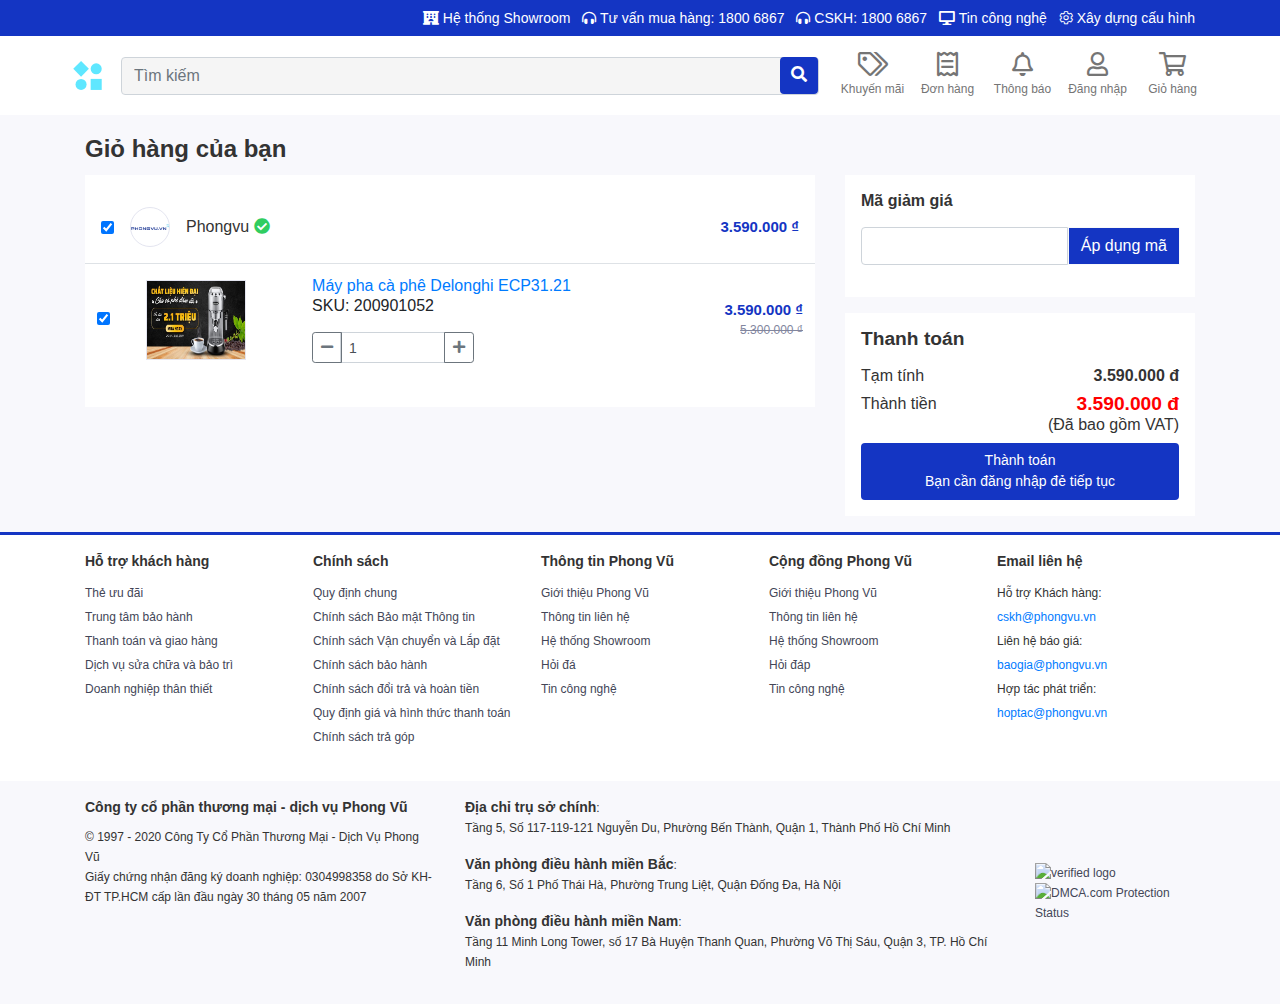
==== haisanthanglong_new/cart.html @ d3900605 "update file" ====
<!doctype html>
<html lang="vi">

<head>

    <!-- HEAD -->
    <meta charset="utf-8">

    <meta name="viewport" content="width=device-width, initial-scale=1, shrink-to-fit=no">

    <link id="favicon" rel="shortcut icon" href="assets/images/header/logo_40x40.png" type="image/x-icon">

    <link rel="canonical" href="http://localhost/amthuc68.vn/">

    <!-- Bootstrap CSS -->
    <link rel="stylesheet" href="assets/bootstrap-4.6.0/css/bootstrap.min.css">

    <!--[if IE]>
        <link href="https://cdn.jsdelivr.net/gh/coliff/bootstrap-ie8/css/bootstrap-ie9.min.css" rel="stylesheet">
        <script src="https://cdn.jsdelivr.net/g/html5shiv@3.7.3"></script>
    <![endif]-->
    <!--[if lt IE 9]>
        <link href="https://cdn.jsdelivr.net/gh/coliff/bootstrap-ie8/css/bootstrap-ie8.min.css" rel="stylesheet">
    <![endif]-->

    <!-- Owl Carousel -->
    <link rel="stylesheet" href="assets/owl.carousel-2.3.4/css/owl.carousel.min.css">

    <!-- Jquery Simplyscroll -->
    <link rel="stylesheet" href="assets/jquery-simplyscroll-2.1.1/jquery.simplyscroll.css">

    <!-- Font Awesome Pro -->
    <link rel="stylesheet" href="assets/fontawesome-pro-5.8.0/css/fontawesome-all.min.css">

    <!-- Custom -->
    <link rel="stylesheet" href="assets/css/style.css" type="text/css">

    <!-- END HEAD -->

    <!-- SEO -->
    <meta name="description" content=" ">
    <meta name="keywords" content="Ẩm thực">

    <title>Phong Vũ</title>
</head>


<body>

    <!-- HEADER -->
    <header>
        <div class="header_2">
            <div class="container">
                <div class="row">
                    <div class="col-md-12">
                        <ul class="list-inline text-right my-2">
                            <li class="list-inline-item"><a href="#"><i class="fas fa-hotel"></i> Hệ thống Showroom</a></li>
                            <li class="list-inline-item"><a href="#"><i class="fas fa-headphones-alt"></i> Tư vấn mua hàng: 1800 6867</a></li>
                            <li class="list-inline-item"><a href="#"><i class="fas fa-headphones-alt"></i> CSKH: 1800 6867</a></li>
                            <li class="list-inline-item"><a href="#"><i class="fas fa-desktop"></i> Tin công nghệ</a></li>
                            <li class="list-inline-item"><a href="#"><i class="fal fa-cog"></i> Xây dựng cấu hình</a></li>
                        </ul>    
                    </div>
                </div>
            </div>
        </div>
    </header>
    <!-- END HEADER -->

    <!-- MENU -->
    <nav class="navbar-light sticky-top main-menu">
        <div class="container px-0 py-3">

            <div class="d-md-flex align-items-center">

                <div class="order-1 logo">
                    <a href="index.php"><img src="assets/images/logo.svg" alt="" class="w-100" height="35px"></a>
                </div>

                <div class="order-3 flex-fill px-3">
                    <div class="search-block">
                        <form action="search.php" class="my-2 my-lg-0">
                            <div class="form-group">
                                <input class="form-control input-search mr-sm-2 w-100" type="search" placeholder="Tìm kiếm" name=q value="">
                                <button type="submit" class="btn-search  my-sm-0"><i class="fa fa-search fa-fw"></i></button>
                            </div>
                        </form>
                    </div>
                </div>

                <div class="order-4 d-flex text-center nav-title">
                    <a href="#" class="">
                        <div><i class="far fa-2x fa-tags"></i></div>
                        Khuyến mãi
                    </a>
                    <a href="#" class="">
                        <i class="far fa-2x fa-receipt"></i><br>
                        Đơn hàng
                    </a>
                    <a href="#" class="">
                        <i class="far fa-2x fa-bell"></i><br>
                        Thông báo
                    </a>
                    <a href="#" class="">
                        <i class="far fa-2x fa-user"></i><br>
                        Đăng nhập
                    </a>
                    <a href="#" class="">
                        <i class="far fa-2x fa-shopping-cart"></i><br>
                        Giỏ hàng
                    </a>
                </div>

                <div class="order-2 dropdown drop-menu-top px-3">
                    <button class="btn btn-light dropdown-toggle" type="button" id="dropdownMenuButton" data-toggle="dropdown" aria-haspopup="true" aria-expanded="false">
                        <span class="navbar-toggler-icon"></span> Danh mục sản phẩm
                    </button>
                    <div class="dropdown-menu" aria-labelledby="dropdownMenuButton">
                        <a class="dropdown-item" href="#" title="Điện máy - Điện gia dụng">
                            <img src="https://lh3.googleusercontent.com/YPRilsUoP8qUlqo5pP9qiIVT3GztqhJE8JnEqKc1nheAxqtJRy9Hdw2WuSuktg5Hf4wnK1aWvbBobrF4Lg=rw" alt="Điện máy - Điện gia dụng">
                            Điện máy - Điện gia dụng
                        </a>
                        <a class="dropdown-item" href="#" title="Laptop & Macbook">
                            <img src="https://lh3.googleusercontent.com/HlvqHeKrnQcQews3r-pJDg78HfAqQ3bF29HynFvmsiYAEjjaw1S71s5xNhp9ci2gbOw4cHGpgU_rMUtlO3U=rw" alt="Laptop &amp; Macbook">
                            Laptop & Macbook
                        </a>
                        <a class="dropdown-item" href="#" title="Tivi - Màn hình TV">
                            <img src="https://lh3.googleusercontent.com/cM5lP27Q3TudfM_zH6Y3TMehQDvhQUO73MxuyvV-pKnHs0P0pDo-jHWcCY4wy3FzgUJ5h-VL3I7p-b5EtpQ=rw" alt="Tivi - Màn hình TV">
                            Tivi - Màn hình TV
                        </a>
                        <a class="dropdown-item" href="#" title="Điện thoại & Thiết bị thông minh">
                            <img src="https://lh3.googleusercontent.com/dkzFFaKYmPLLkPnC-cyefC1u1Qh0Iy_6Loz7adsbIMs-KAK8FA_PwUOklM3gEppESc1uSeaTa63U4Vejifo=rw" alt="Điện thoại & Thiết bị thông minh">
                            Điện thoại & Thiết bị thông minh
                        </a>
                        <a class="dropdown-item" href="#" title="Màn hình máy tính">
                            <img src="https://lh3.googleusercontent.com/iRXHBhcy0POD2QZ8HdjIsEhi_PyXoTkDja7HNcASAffs8SFIDCpibFnhDOYLSOtLEFMFrUMTl6LAG9bTBjLX=rw">
                            Màn hình máy tính
                        </a>
                        <a class="dropdown-item" href="#" title="Linh kiện máy tính">
                            <img src="https://lh3.googleusercontent.com/E8-60MiG4OduP7DyMTdMEdCWEe34sGNJoCCInwqob_5uCcYk1TqMzHlJuURHYGMjSohgUmhiyQOKMAqqDw=rw">
                            Linh kiện máy tính
                        </a>
                    </div>
                </div>
            </div>
        </div>

    </nav>
    <!-- MENU HEADER -->

    <!-- CART -->
    <div class="container mt-4 mb-3">

        <div class="row cart">
            <div class="col-12 mb-3">
                <div class="block-title">Giỏ hàng của bạn</div>
            </div>

            <div class="col-lg-8">
                <div class="block bg-white py-3">
                    <div class="d-flex align-items-center p-3 block-1">
                        <input type="checkbox" checked>
                        <img class="ml-3 " src="assets/images/cart-img.png" alt="" width="40" height="40">
                        <div class="ml-3 mr-auto ">Phongvu <i class="fas fa-check-circle"></i></div>
                        <div class="promo-price">3.590.000 ₫</div>
                    </div>
                    <div class="table-responsive">
                        <table class="table">
                            <tr>
                                <td><input type="checkbox" checked></td>
                                <td><img src="assets/images/discount3.jpg" alt="" width="100" height="80"></td>
                                <td>
                                    <a target="_self" href="#" class="css-cbrxda">
                                        Máy pha cà phê Delonghi ECP31.21
                                    </a>
                                    <div class="">SKU: 200901052</div>
                                    <div class="row">
                                        <div class="input-group mt-3 col-12 col-md-8 col-lg-8 col-xl-6">
                                            <div class="input-group-prepend" id="button-addon3">
                                                <button class="btn btn-sm btn-outline-secondary" type="button" onclick="minus_number(13)"><i class="fas fa-minus"></i></button>
                                            </div>
                                            
                                            <input type="hidden" name="product_id[13]" class="form-control" value="13">
                                            <input type="hidden" name="price[13]" class="form-control price" value="0">
                                            
                                            <input type="text" name="quanlity[13]" class="form-control form-control-sm quanlity" data-price="0" quanlity-id="13" value="1">
                                            
                                            <input type="hidden" class="current_price" value="0">

                                            <div class="input-group-append" id="button-addon3">
                                                <button class="btn btn-sm btn-outline-secondary" type="button" onclick="plus_number(13)"><i class="fas fa-plus"></i></button>
                                            </div>
                                        </div>
                                    </div>
                                </td>
                                <td class="text-nowrap text-right">
                                    <div class="promo-price">3.590.000 ₫</div>
                                    <div class="old-price">
                                        <span class="price">5.300.000 ₫</span>
                                    </div>
                                </td>
                            </tr>
                            
                        </table>
                    </div>
                </div>
            </div>

            <div class="col-lg-4">
                <div class="bg-white mb-3 p-3">
                    <strong>Mã giảm giá</strong>
                    <div class="input-group my-3">
                        <input type="text" class="form-control" placeholder="" aria-label="Example text with two button addons" aria-describedby="button-addon3">
                        <div class="input-group-prepend" id="button-addon3">
                            <button class="btn btn-light btn-active" btn-bg type="button" disable>Áp dụng mã</button>
                        </div>
                    </div>
                </div>

                <div class="bg-white p-3">
                    <strong><big>Thanh toán</big></strong>
                    <div class="row mt-3">
                        <div class="col-6 mb-2">Tạm tính</div>
                        <div class="col-6 mb-2 text-right"><strong>3.590.000 đ</strong></div>
                        <div class="col-6 mb-2">Thành tiền</div>
                        <div class="col-6 mb-2 text-right">
                            <strong class="text-red"><big>3.590.000 đ</big></strong><br>
                            (Đã bao gồm VAT)
                        </div>
                    </div>
                    <button type="button" class="btn btn-lg checkout">Thành toán<br>Bạn cần đăng nhập đẻ tiếp tục</small></button>
                </div>
            </div>

        </div>
    </div>
    <!-- END CART -->


    <footer class="footer-area">
        <div class="footer-cat">
            <div class="container">
                <div class="row row-cols-2 row-cols-md-5 py-3">
                    <div class="col">
                        <p class="title">Hỗ trợ khách hàng</p>
                        <ul class="list-unstyled">
                            <li><a href="#">Thẻ ưu đãi</a></li>
                            <li><a href="#">Trung tâm bảo hành</a></li>
                            <li><a href="#">Thanh toán và giao hàng</a></li>
                            <li><a href="#">Dịch vụ sửa chữa và bảo trì</a></li>
                            <li><a href="#">Doanh nghiệp thân thiết</a></li>
                        </ul>
                    </div>

                    <div class="col">
                        <p class="title">Chính sách</p>
                        <ul class="list-unstyled">
                            <li><a href="#">Quy định chung</a></li>
                            <li><a href="#">Chính sách Bảo mật Thông tin</a></li>
                            <li><a href="#">Chính sách Vận chuyển và Lắp đặt</a></li>
                            <li><a href="#">Chính sách bảo hành</a></li>
                            <li><a href="#">Chính sách đổi trả và hoàn tiền</a></li>
                            <li><a href="#">Quy định giá và hình thức thanh toán</a></li>
                            <li><a href="#">Chính sách trả góp</a></li>
                        </ul>
                    </div>

                    <div class="col">
                        <p class="title">Thông tin Phong Vũ</p>
                        <ul class="list-unstyled">
                            <li><a href="#">Giới thiệu Phong Vũ</a></li>
                            <li><a href="#">Thông tin liên hệ</a></li>
                            <li><a href="#">Hệ thống Showroom</a></li>
                            <li><a href="#">Hỏi đá</a></li>
                            <li><a href="#">Tin công nghệ</a></li>
                        </ul>
                    </div>
                    
                    <div class="col">
                        <p class="title">Cộng đồng Phong Vũ</p>
                        <ul class="list-unstyled">
                            <li><a href="#">Giới thiệu Phong Vũ</a></li>
                            <li><a href="#">Thông tin liên hệ</a></li>
                            <li><a href="#">Hệ thống Showroom</a></li>
                            <li><a href="#">Hỏi đáp</a></li>
                            <li><a href="#">Tin công nghệ</a></li>
                        </ul>
                    </div>

                    <div class="col">
                        <p class="title">Email liên hệ</p>
                        <ul class="list-unstyled">
                            <li>Hỗ trợ Khách hàng:<br><a href="mailto:" class="contact">cskh@phongvu.vn</a></li>
                            <li>Liên hệ báo giá:<br><a href="mailto:" class="contact">baogia@phongvu.vn</a></li>
                            <li>Hợp tác phát triển:<br><a href="mailto:" class="contact">hoptac@phongvu.vn</a></li>
                        </ul>
                    </div>

                </div>
            </div>
        </div>

        <div class="container">
            <div class="row py-3">
                <div class="col-md-4">
                    <p class="title">Công ty cổ phần thương mại - dịch vụ Phong Vũ</p>
                    <p>© 1997 - 2020 Công Ty Cổ Phần Thương Mại - Dịch Vụ Phong Vũ<br>Giấy chứng nhận đăng ký doanh nghiệp: 0304998358 do Sở KH-ĐT TP.HCM cấp lần đầu ngày 30 tháng 05 năm 2007</p>
                </div>
                <div class="col-md-6">
                    <div class="css-wtxc87">
                        <span class="title">Địa chỉ trụ sở chính</span>:<p>Tầng 5, Số 117-119-121 Nguyễn Du, Phường Bến Thành, Quận 1, Thành Phố Hồ Chí Minh</p>
                        <span class="title">Văn phòng điều hành miền Bắc</span>:<p>Tầng 6, Số 1 Phố Thái Hà, Phường Trung Liệt, Quận Đống Đa, Hà Nội</p>
                        <span class="title">Văn phòng điều hành miền Nam</span>:<p>Tầng 11 Minh Long Tower, số 17 Bà Huyện Thanh Quan, Phường Võ Thị Sáu, Quận 3, TP. Hồ Chí Minh</p>
                        
                    </div>
                </div>
                <div class="col-md-2 align-self-center">
                    <a href="http://online.gov.vn/Home/WebDetails/4549" rel="noreferrer noopener" target="_blank" class="css-1p9dqzw">
                        <img src="https://phongvu.vn/media/wysiwyg/phongvu/phongvu_v3/da-dang-ky.png" alt="verified logo" class="img-fluid">
                    </a>
                    <a href="//www.dmca.com/Protection/Status.aspx?ID=53b44883-ed2a-434d-902b-5adce10aafd5&amp;refurl=https://phongvu.vn" title="DMCA.com Protection Status" class="dmca-badge">
                        <img src="https://images.dmca.com/Badges/dmca-badge-w100-2x1-02.png?ID=53b44883-ed2a-434d-902b-5adce10aafd5" class="img-fluid" alt="DMCA.com Protection Status">
                    </a>
                </div>
            </div>
        </div>    
    </footer>

    

    <!-- JS LIB-->
    <!-- Option 1: jQuery and Bootstrap Bundle (includes Popper) -->
    <script src="assets/jquery-3.6.0/jquery-3.6.0.min.js"></script>
    <script src="assets/bootstrap-4.6.0/js/bootstrap.bundle.min.js"></script>

    <!-- Extra -->
    <script src="assets/owl.carousel-2.3.4/js/owl.carousel.min.js"></script>

    <script src="assets/jquery-simplyscroll-2.1.1/jquery.simplyscroll.min.js"></script>

    <!-- Jquery Validate -->
    <script src="assets/jquery-validation-1.19.3/jquery.validate.min.js"></script>


    <script>
        $(window).scroll(function() {
            var img = $('.logo').find('img');
            var old_src = 'assets/images/logo-full.svg';
            var new_src = 'assets/images/logo.svg';

            var drop_menu = $('.drop-menu-top');

            console.log($(window).scrollTop());

            var top = 50;
            if ($(window).scrollTop() >= top) {
                img.attr('src',new_src);
                
                // drop_menu.toggleClass('d-none');
                drop_menu.addClass('d-block');

            } else {
                // nav.removeClass('fixed');
                img.attr('src',old_src);
                drop_menu.removeClass('d-block');
                
            }
        });
    </script>

    <script>
        $('.dropdown-menu a.dropdown-toggle').on('click', function(e) {
            if (!$(this).next().hasClass('show')) {
                $(this).parents('.dropdown-menu').first().find('.show').removeClass('show');
            }
            var $subMenu = $(this).next('.dropdown-menu');
            $subMenu.toggleClass('show');


            $(this).parents('li.nav-item.dropdown.show').on('hidden.bs.dropdown', function(e) {
                $('.dropdown-submenu .show').removeClass('show');
            });


            return false;
        });
    </script>

    <!-- END JS LIB -->

    <script>
       
    </script>

</body>

</html>
---- haisanthanglong_new/assets/css/style.css ----
@font-face {
  font-family: cgb;
  src: url("../fonts/SFUClearGothicBold.TTF"), url("../fonts/SFUClearGothicBold.eot"); }
body {
  background-color: #f8f8fc;
  font-family: Roboto, sans-serif;
  line-height: 1.25rem;
  color: #333333; }

table.vcenter > tbody > tr > td {
  vertical-align: middle; }

.text-red {
  color: #ff0000; }

.error {
  color: #ff0000; }

.transition {
  transition: all 0.3s linear;
  -webkit-transition: all 0.3s linear;
  -moz-transition: all 0.3s linear;
  -o-transition: all 0.3s linear;
  -ms-transition: all 0.3s linear; }

.item-transform, .promo-product .tab-content .promo-item figure img, .brand .brand-item figure img, .main-product figure img, .best-sell .best-sell-item figure img, .product-cus .product-cus-item figure img, .discount-slider img {
  transition: transform 0.3s ease 0s; }
  .item-transform:hover, .promo-product .tab-content .promo-item figure img:hover, .brand .brand-item figure img:hover, .main-product figure img:hover, .best-sell .best-sell-item figure img:hover, .product-cus .product-cus-item figure img:hover, .discount-slider img:hover {
    transform: scale(1.05); }

.bg-white, .main-menu, .promo-product .tab-content .promo-item, .brand, .main-product .block, .main-product .grid-block .product-items, .best-sell .best-sell-item, .product-cus .product-cus-item, .fliter, .product-detail .product-sumary, .product-detail .product-policy, .product-detail .product-content, .product-detail .product-feature, .promo-page, .promo-cat-p, .contact-page .block, footer .footer-cat {
  background-color: #fff; }

header {
  font-size: 14px; }
  header a:hover {
    text-decoration: none;
    color: #fff; }
  @media only screen and (max-width: 575.98px) {
    header .header_2 {
      display: none !important; } }

/*MENU*/
.main-menu {
  /*
  @media (min-width: 768px) and (max-width: 991.98px) {
      .nav-title {
      	display: none!important;
      }
  }*/ }
  .main-menu .drop-menu-top {
    display: none; }
  .main-menu .nav-title {
    font-size: .75rem; }
    .main-menu .nav-title a {
      text-decoration: none;
      min-width: 75px;
      color: #757575; }
      .main-menu .nav-title a:hover {
        color: #024dbc; }
  @media only screen and (max-width: 991.98px) {
    .main-menu .nav-title {
      display: none !important; } }
  .main-menu .search-block {
    position: relative; }
    .main-menu .search-block .form-group {
      margin-bottom: 0; }
    .main-menu .search-block .input-search {
      background-color: #F5F5F5; }
    .main-menu .search-block .btn-search {
      background-color: #1435C3;
      color: #fff;
      position: absolute;
      top: 0px;
      right: 0;
      border: 0;
      height: 37px;
      padding: 0 9px;
      margin-right: 1px;
      border-radius: 4px; }

/*END MENU*/
header .logo {
  width: 100px; }
header h1 {
  color: #4baa50;
  font-size: 2.3rem;
  font-weight: bold;
  text-transform: uppercase; }
header .header_2 {
  background-color: #1435C3; }
header a {
  color: #fff; }

.cat-link-style, .main-menu .dropdown-menu .dropdown-item, .slider .slider-menu .cat-block .cat-content {
  color: #000;
  font-size: 12px;
  font-weight: 600;
  border-radius: .5rem; }
  .cat-link-style:hover, .main-menu .dropdown-menu .dropdown-item:hover, .slider .slider-menu .cat-block .cat-content:hover {
    color: #1435c3;
    background-color: #f3f5fc; }

/*SLIDER*/
.slider {
  position: relative; }
  .slider a {
    text-decoration: none; }
  .slider .slide img {
    width: 100%;
    height: 566px;
    object-fit: cover;
    transition: transform 0.3s ease 0s; }
  .slider .slider-menu {
    height: 566px;
    position: absolute;
    top: 0;
    left: 0;
    right: 0;
    margin: 0 auto; }
    .slider .slider-menu .cat-block {
      background-color: #fff;
      border-radius: .5rem; }
      .slider .slider-menu .cat-block .cat-content {
        width: 100%;
        display: flex;
        -ms-flex-align: center !important;
        align-items: center !important;
        gap: .5rem;
        height: 2rem;
        padding: 0 .5rem; }
        .slider .slider-menu .cat-block .cat-content .cat-name {
          overflow: hidden;
          display: -webkit-box;
          -webkit-box-orient: vertical;
          -webkit-line-clamp: 1; }
        .slider .slider-menu .cat-block .cat-content img {
          width: 22px;
          height: 22px; }
    .slider .slider-menu .sub-cat {
      height: 100%;
      background-color: #fff;
      border-radius: .5rem;
      overflow: hidden;
      /*display: none;*/
      /*visibility: hidden;*/ }
      .slider .slider-menu .sub-cat.active {
        visibility: visible;
        opacity: 1; }
      .slider .slider-menu .sub-cat .sub-cat-block {
        /*flex: 1 1 0%;*/
        column-count: 3;
        padding: 0.75rem; }
        .slider .slider-menu .sub-cat .sub-cat-block .sub-cat-group {
          margin-bottom: 1.5rem; }
        .slider .slider-menu .sub-cat .sub-cat-block .sub-cat-title {
          margin-bottom: .5rem;
          opacity: 1;
          background-color: transparent;
          color: #1435c3;
          font-weight: 700;
          text-decoration: unset;
          font-size: 15px;
          line-height: 24px;
          overflow: hidden;
          display: -webkit-box;
          -webkit-box-orient: vertical;
          -webkit-line-clamp: 1; }
        .slider .slider-menu .sub-cat .sub-cat-block .css-vxgewf {
          color: #434657;
          margin-bottom: 4px; }
      .slider .slider-menu .sub-cat figure {
        margin-bottom: 0; }
  @media (max-width: 575.98px) {
    .slider .slide img {
      height: 145px; } }
  @media (min-width: 576px) and (max-width: 767.98px) {
    .slider .slide img {
      height: 345px; } }
  @media only screen and (max-width: 991.98px) {
    .slider .slide img {
      height: 345px; }
    .slider .slider-menu {
      display: none !important; } }

/*END SLIDER*/
.promo-price {
  font-size: 15px;
  color: #1435c3;
  font-weight: 700; }

.old-price {
  font-size: 12px; }
  .old-price .price {
    color: #82869e;
    text-decoration: line-through; }
  .old-price .rate {
    color: #1435c3; }

/*PRODUCT*/
.promo-product {
  background-image: url("../images/bg/promo1.png");
  border-radius: 8px; }
  .promo-product .nav-pills .nav-item {
    	/*&:not(:first-child):not(:last-child){
    		.nav-link{
	    		border-radius: 0;	
    		}
	    }*/
    position: relative; }
    .promo-product .nav-pills .nav-item:not(:first-child)::before {
      content: "";
      width: 0px;
      height: 0px;
      border-left: 5px solid transparent;
      border-right: 5px solid transparent;
      border-top: 5px solid white;
      position: absolute;
      left: -5px;
      top: 0px; }
    .promo-product .nav-pills .nav-item .nav-link {
      height: 60px;
      color: #848788;
      background: #fff;
      font-weight: 700;
      border-radius: 5px 5px 0 0; }
      .promo-product .nav-pills .nav-item .nav-link .subtitle {
        font-weight: 500; }
      .promo-product .nav-pills .nav-item .nav-link.active {
        color: #fff;
        background: transparent; }
  .promo-product .promo-note {
    color: #fff;
    font-size: 1rem;
    font-weight: 600; }
  .promo-product .countdown {
    padding: 8px;
    font-size: 20px;
    align-items: center;
    font-weight: bold;
    margin-right: 8px;
    color: white;
    border-radius: 5px;
    background-image: linear-gradient(#4a4a4a, #232222); }
  .promo-product .tab-content .show-more {
    text-decoration: none;
    color: #fff; }
  .promo-product .tab-content .promo-item {
    border-radius: 0.5rem; }
    .promo-product .tab-content .promo-item a {
      text-decoration: none; }
    .promo-product .tab-content .promo-item figure {
      margin-bottom: .5rem; }
      .promo-product .tab-content .promo-item figure figcaption {
        font-size: 12px;
        color: #434657;
        height: 40px;
        overflow: hidden;
        display: -webkit-box;
        -webkit-box-orient: vertical;
        -webkit-line-clamp: 2; }
      .promo-product .tab-content .promo-item figure img {
    			/*width: 100%;
			    height: 100%;
			    object-fit: contain;*/ }

.block .block-title {
  border-left: solid 3.5px #1B1D29;
  font-size: 20px;
  font-weight: 700; }

.brand {
  border-radius: 8px; }
  .brand .brand-item {
    font-size: 15px; }
    .brand .brand-item a {
      text-decoration: none; }
    .brand .brand-item figure {
      height: 145px;
      border-radius: 8px;
      overflow: hidden;
      margin-bottom: 0; }
      .brand .brand-item figure img {
        /*height: 145px;*/
        /*object-fit: fill;*/ }
    .brand .brand-item .subtitle {
      color: #333333;
      font-weight: 600; }

/*MAIN PRODUCT*/
.main-product a {
  text-decoration: none; }
.main-product .block {
  border-radius: 8px; }
.main-product figure {
  margin-bottom: 0; }
.main-product .show-more {
  color: #82869e;
  font-size: 14px; }
.main-product .grid-block {
  display: grid;
  grid-template-columns: 1fr 1fr;
  gap: 1px;
  background-color: #e0e0e0; }
  .main-product .grid-block .product-items {
    color: #000;
    padding: 1rem; }
    .main-product .grid-block .product-items .title {
      font-weight: 600; }
    .main-product .grid-block .product-items small {
      margin-bottom: .5rem;
      font-weight: 400; }
    .main-product .grid-block .product-items figure {
      padding: .75rem; }
      .main-product .grid-block .product-items figure img {
        height: 110px; }
    .main-product .grid-block .product-items:hover {
      color: #1435c3; }

/*END MAIN PRODUCT*/
.best-sell {
  background-image: url("../images/bg-best-sell.png");
  border-radius: 8px;
  background-size: cover;
  background-repeat: no-repeat;
  background-position: center top; }
  .best-sell a {
    text-decoration: none; }
  .best-sell .block-title {
    border-left: solid 3.5px #fff;
    color: #fff; }
  .best-sell .best-sell-item {
    border-radius: 8px;
    padding: 1rem; }
    .best-sell .best-sell-item figure {
      margin-bottom: .5rem; }
      .best-sell .best-sell-item figure img {
        transition: transform 0.3s ease 0s; }
      .best-sell .best-sell-item figure figcaption {
        font-size: 12px;
        color: #434657;
        height: 40px;
        overflow: hidden;
        display: -webkit-box;
        -webkit-box-orient: vertical;
        -webkit-line-clamp: 2; }

/*END PRODUCT*/
/*PRODUCT CUSTOMER*/
.product-cus {
  background-color: #fff;
  border-radius: 8px; }
  .product-cus a {
    text-decoration: none; }
  .product-cus .product-cus-item {
    border-radius: 8px;
    padding: 1rem; }
    .product-cus .product-cus-item figure {
      margin-bottom: .5rem; }
      .product-cus .product-cus-item figure img {
        transition: transform 0.3s ease 0s; }
      .product-cus .product-cus-item figure figcaption {
        font-size: 12px;
        color: #434657;
        height: 40px;
        overflow: hidden;
        display: -webkit-box;
        -webkit-box-orient: vertical;
        -webkit-line-clamp: 2; }

/*END PRODUCT CUSTOMER*/
.fliter .fliter-select {
  font-size: 14px;
  font-weight: 500;
  color: #1435c3; }
  .fliter .fliter-select .selected-tag {
    cursor: pointer;
    width: fit-content;
    border: 1px solid #1435c3;
    border-radius: 15px;
    background: #e6eeff !important;
    margin-right: 0.5rem;
    margin-bottom: 0.25rem;
    margin-top: 0.25rem;
    padding: 0px 12px;
    line-height: 29px;
    height: 30px; }
  .fliter .fliter-select .items-tag {
    color: #000;
    cursor: pointer;
    width: fit-content;
    border-radius: 4px;
    border: 1px solid #e0e0e0;
    margin-right: 0.5rem;
    margin-bottom: 0.25rem;
    margin-top: 0.25rem;
    padding: 1px 14px;
    line-height: 29px;
    height: 32px; }
    .fliter .fliter-select .items-tag:hover {
      background: #f3f3f3; }
    .fliter .fliter-select .items-tag.selected {
      border: 1px solid #1435c3;
      color: #1435c3; }

/*PRODUCT DETAIL*/
.product-detail .product-sumary {
  border-radius: 8px; }
  .product-detail .product-sumary a {
    text-decoration: none; }
  .product-detail .product-sumary h1 {
    font-size: 1.25rem;
    font-weight: 500;
    line-height: 1.33; }
  .product-detail .product-sumary .promo-price {
    font-size: 1.25rem; }
  .product-detail .product-sumary .old-price {
    font-size: .75rem; }
  .product-detail .product-sumary .byproduct {
    background-color: #fbfbfd;
    border: 1px solid #e4e5f0;
    box-sizing: border-box;
    border-radius: 8px;
    padding: 10px;
    margin-top: 8px;
    font-size: .75rem; }
  .product-detail .product-sumary .promo-block {
    border-top: 1px dashed #e0e0e0;
    margin-top: 1rem;
    padding-top: .75rem;
    font-size: .875rem; }
.product-detail .product-policy {
  border-radius: 8px;
  line-height: 24px;
  font-size: .875rem; }
  .product-detail .product-policy .benefit {
    color: #53c305;
    font-size: .875rem;
    padding-bottom: .75rem;
    border-bottom: 1px dashed #e0e0e0; }
  .product-detail .product-policy .subtitle {
    margin-top: 1rem;
    margin-bottom: .5rem;
    font-size: 15px;
    font-weight: 600;
    line-height: 24px; }
.product-detail .product-content {
  border-radius: 8px; }
  .product-detail .product-content a {
    text-decoration: none; }
  .product-detail .product-content h2 {
    font-size: 1rem;
    line-height: 1.33; }
.product-detail .product-feature {
  border-radius: 8px; }

/*END PRODUCT DETAIL*/
/*PROMO CAT*/
.menu-schollpy {
  background-color: #f1f0f1;
  padding: 0 1rem; }
  .menu-schollpy .nav-item .nav-link {
    color: #333;
    font-weight: 600;
    padding: auto 10px;
    height: 40px;
    font-size: 13px;
    border-radius: 0; }
    .menu-schollpy .nav-item .nav-link:hover {
      background-color: gainsboro !important;
      border-bottom: 2px solid #999 !important;
      color: var(--nvabar_hover_text_color) !important; }

.promo-cat-p a {
  text-decoration: none; }
.promo-cat-p .promo-item a {
  display: block;
  border-radius: 5px !important;
  box-sizing: border-box;
  padding: .75rem;
  margin-bottom: 1rem;
  color: #000; }
  .promo-cat-p .promo-item a:hover {
    box-shadow: 0 0 10px rgba(0, 0, 0, 0.4);
    -moz-box-shadow: 0 0 10px rgba(0, 0, 0, 0.4);
    -webkit-box-shadow: 0 0 10px rgba(0, 0, 0, 0.4);
    -o-box-shadow: 0 0 10px rgba(0, 0, 0, 0.4); }
.promo-cat-p .promo-item figure {
  margin-bottom: 1rem; }
  .promo-cat-p .promo-item figure figcaption {
    font-size: 14px;
    color: #333333;
    height: 40px;
    overflow: hidden;
    display: -webkit-box;
    -webkit-box-orient: vertical;
    -webkit-line-clamp: 2; }
.promo-cat-p .promo-item .promo-price {
  font-size: 1rem;
  color: #000; }
.promo-cat-p .promo-item .old-price {
  font-size: 12px; }
  .promo-cat-p .promo-item .old-price .price {
    color: #000; }
  .promo-cat-p .promo-item .old-price .rate {
    color: #000; }

.promo-page-2 {
  background-image: url("../images/bg/desktop-bg.jpg");
  background-size: cover !important;
  background-repeat: no-repeat !important; }
  .promo-page-2 .promo-product {
    background-image: none;
    background: #fff;
    border-radius: 0; }
    .promo-page-2 .promo-product .nav-pills .nav-item .nav-link {
      background: #fff;
      height: 44px;
      line-height: 30px;
      font-size: 14px;
      color: #291B44 !important;
      border-bottom: .5px solid #b4c0bb;
      border-radius: 0; }
      .promo-page-2 .promo-product .nav-pills .nav-item .nav-link.active {
        color: #fff;
        border-bottom: 2.5px solid #291b44; }
      .promo-page-2 .promo-product .nav-pills .nav-item .nav-link:hover {
        background: #dcdcdc; }
    .promo-page-2 .promo-product .nav-pills .nav-item:before {
      content: none; }

/*END PROMO CAT*/
/*DISCOUNT*/
.discount-slider img {
  border-radius: 8px; }

.discount-block a {
  text-decoration: none; }
.discount-block .discount-item {
  margin-bottom: 1rem;
  border-radius: 8px;
  box-shadow: 0 0 10px rgba(0, 0, 0, 0.4);
  -moz-box-shadow: 0 0 10px rgba(0, 0, 0, 0.4);
  -webkit-box-shadow: 0 0 10px rgba(0, 0, 0, 0.4);
  -o-box-shadow: 0 0 10px rgba(0, 0, 0, 0.4);
  box-sizing: border-box; }
  .discount-block .discount-item.inactive {
    filter: grayscale(100%);
    opacity: 0.6; }
  .discount-block .discount-item figure {
    font-weight: 600;
    color: #000; }
    .discount-block .discount-item figure img {
      border-top-left-radius: 8px;
      border-top-right-radius: 8px; }
  .discount-block .discount-item .view-more {
    background-color: #024dbc;
    color: #fff; }

/*END DISCOUNT*/
/*CART*/
.cart a {
  text-decoration: none; }
.cart .block-title {
  font-size: 24px;
  font-weight: bold;
  color: #333333; }
.cart img {
  border: 1px solid #e4e5f0; }
.cart table tr td {
  vertical-align: middle; }
.cart .block-1 img {
  border-radius: 50%;
  object-fit: contain; }
.cart .block-1 i {
  color: #30cd60; }
.cart .checkout {
  background-color: #1435c3;
  border-radius: 4px;
  color: #fff;
  font-size: 14px;
  width: 100%;
  padding: 0.4rem 1rem; }
.cart .btn-active {
  background-color: #1435c3 !important;
  color: #fff; }

/*END CART*/
/*CONTACT*/
.contact-page .row-divine:not(:last-child) {
  border-bottom: 1px solid #ebebeb;
  padding-bottom: 20px; }
.contact-page .row-divine:not(:first-child) {
  padding-top: 10px; }
.contact-page .block {
  border-radius: 10px;
  -webkit-box-shadow: 0 0 5px #999;
  box-shadow: 0 0 5px #999; }
  .contact-page .block img {
    border-radius: 6px; }
  .contact-page .block .contact-title {
    color: #d42333;
    font-size: 1rem;
    font-weight: 600;
    margin-bottom: 7px; }
  .contact-page .block .contact-title-bn {
    font-weight: 600;
    margin-bottom: 10px; }
  .contact-page .block iframe {
    border: 0;
    border-radius: 6px; }
  .contact-page .block .contact-map-block {
    position: relative;
    display: block;
    height: 300px;
    width: 100%;
    margin-top: 5px; }
    .contact-page .block .contact-map-block img {
      height: 100%; }
    .contact-page .block .contact-map-block > span {
      position: absolute;
      top: 0;
      bottom: 0;
      left: 0;
      right: 0;
      background-color: rgba(0, 0, 0, 0);
      color: transparent;
      -webkit-transition: 0.5s;
      transition: 0.5s;
      border-radius: 4px;
      text-align: center;
      padding-top: 25%;
      font-size: 18px; }
      .contact-page .block .contact-map-block > span:hover {
        background-color: rgba(0, 0, 0, 0.5);
        color: white; }
  .contact-page .block .company-title {
    color: #2d3877;
    margin-bottom: 10px; }
.contact-page .showroom h2 {
  font-size: 2rem;
  margin: 1rem 0; }
.contact-page .showroom p {
  margin-bottom: 0;
  font-weight: 500; }
.contact-page .showroom .store-block {
  border-bottom: 1px solid #ebebeb;
  padding: 1rem; }
  .contact-page .showroom .store-block:nth-child(odd) {
    border-right: 1px solid #ebebeb; }
  .contact-page .showroom .store-block .store-title span {
    display: inline-block;
    color: #fff;
    background: #2d3877;
    border-radius: 50%;
    width: 35px;
    min-width: 35px;
    height: 35px;
    min-height: 35px;
    line-height: 35px;
    text-align: center;
    margin: 0 5px 10px 0; }

/*END CONTACT*/
/*FOOTER*/
footer {
  border-top: solid 3px #1435C3;
  font-size: 12px; }
  footer a {
    color: #434657; }
    footer a:hover {
      text-decoration: none; }
  footer a.contact {
    color: #007bff; }
  footer .title {
    font-weight: bold;
    font-size: 14px;
    margin-bottom: 10px; }
  footer ul li {
    line-height: 1.5rem; }

/*END FOOTER*/

/*# sourceMappingURL=style.css.map */
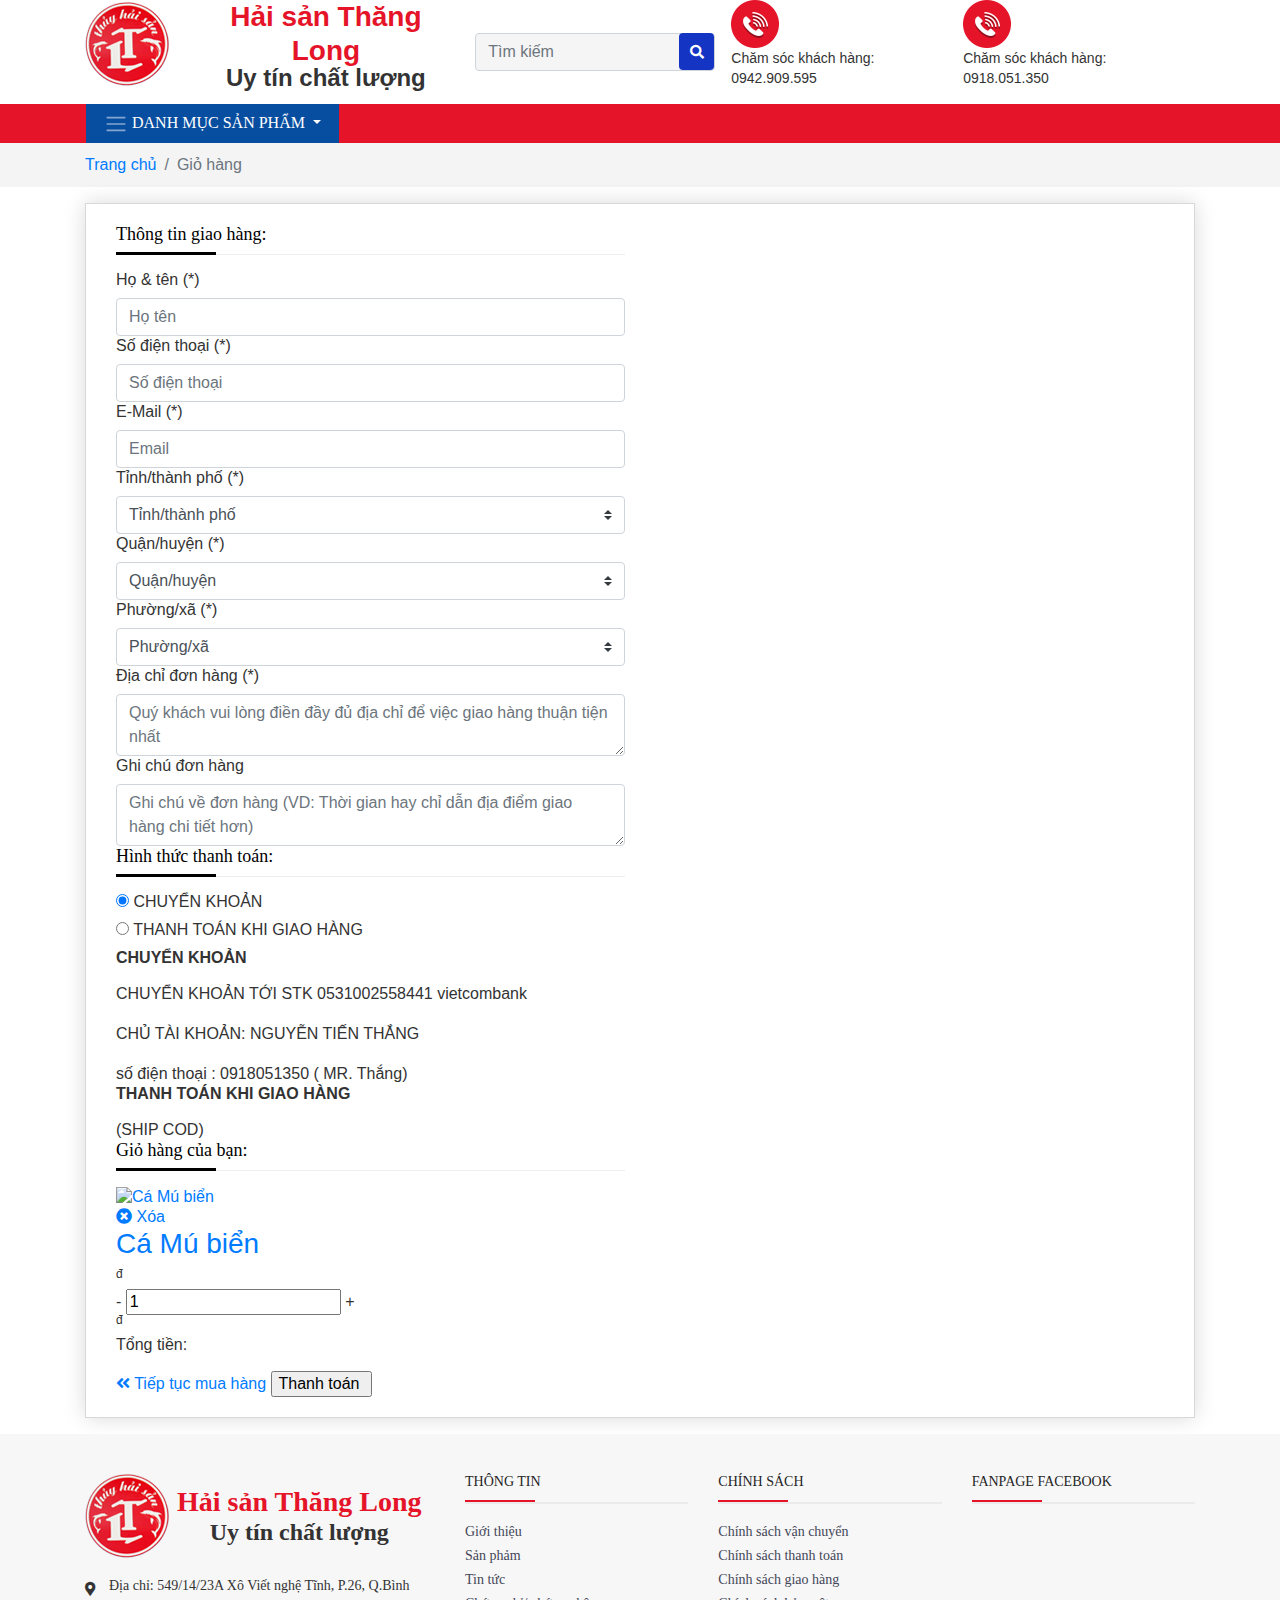
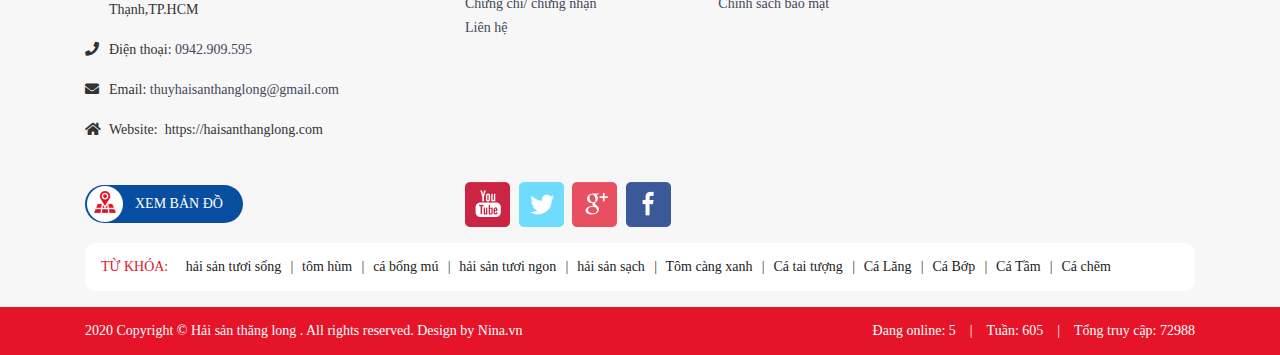
==== commit 585717dd: "update" ====
--- a/haisanthanglong_new/cart.html
+++ b/haisanthanglong_new/cart.html
@@ -38,10 +38,10 @@
     <!-- END HEAD -->
 
     <!-- SEO -->
-    <meta name="description" content=" ">
+    <meta name="description" content="Hải sản Thăng Long">
     <meta name="keywords" content="Ẩm thực">
 
-    <title>Phong Vũ</title>
+    <title>Hải Sản Thăng Long</title>
 </head>
 
 
@@ -53,13 +53,36 @@
             <div class="container">
                 <div class="row">
                     <div class="col-md-12">
-                        <ul class="list-inline text-right my-2">
-                            <li class="list-inline-item"><a href="#"><i class="fas fa-hotel"></i> Hệ thống Showroom</a></li>
-                            <li class="list-inline-item"><a href="#"><i class="fas fa-headphones-alt"></i> Tư vấn mua hàng: 1800 6867</a></li>
-                            <li class="list-inline-item"><a href="#"><i class="fas fa-headphones-alt"></i> CSKH: 1800 6867</a></li>
-                            <li class="list-inline-item"><a href="#"><i class="fas fa-desktop"></i> Tin công nghệ</a></li>
-                            <li class="list-inline-item"><a href="#"><i class="fal fa-cog"></i> Xây dựng cấu hình</a></li>
-                        </ul>    
+                        <div class="d-flex align-items-center">
+                            <div class="d-flex align-items-center mb-3">
+                                <div class="logo">
+                                    <a href="index.html"><img src="assets/images/header/logo.png" alt="" class="img-fluid"></a>
+                                </div>
+                                <div class="web-title-block">
+                                    <h2 class="web-title">Hải sản Thăng Long</h2>
+                                    <p>Uy tín chất lượng</p>
+                                </div>
+                            </div>
+
+                            <div class=" px-3">
+                                <div class="search-block">
+                                    <form action="search.php" class="my-2 my-lg-0">
+                                        <div class="form-group">
+                                            <input class="form-control input-search mr-sm-2 w-100" type="search" placeholder="Tìm kiếm" name=q value="">
+                                            <button type="submit" class="btn-search  my-sm-0"><i class="fa fa-search fa-fw"></i></button>
+                                        </div>
+                                    </form>
+                                </div>
+                            </div>
+                            <div class="contact_1">
+                                <img src="assets/images/header/hotline.png" alt="" class="img-fluid">
+                                <p>Chăm sóc khách hàng:<span> 0942.909.595</span></p>
+                            </div>
+                            <div class="contact_1">
+                                <img src="assets/images/header/hotline.png" alt="" class="img-fluid">
+                                <p>Chăm sóc khách hàng:<span> 0918.051.350</span></p>
+                            </div>
+                        </div>
                     </div>
                 </div>
             </div>
@@ -68,262 +91,416 @@
     <!-- END HEADER -->
 
     <!-- MENU -->
-    <nav class="navbar-light sticky-top main-menu">
-        <div class="container px-0 py-3">
-
-            <div class="d-md-flex align-items-center">
-
-                <div class="order-1 logo">
-                    <a href="index.php"><img src="assets/images/logo.svg" alt="" class="w-100" height="35px"></a>
-                </div>
-
-                <div class="order-3 flex-fill px-3">
-                    <div class="search-block">
-                        <form action="search.php" class="my-2 my-lg-0">
-                            <div class="form-group">
-                                <input class="form-control input-search mr-sm-2 w-100" type="search" placeholder="Tìm kiếm" name=q value="">
-                                <button type="submit" class="btn-search  my-sm-0"><i class="fa fa-search fa-fw"></i></button>
-                            </div>
-                        </form>
-                    </div>
-                </div>
-
-                <div class="order-4 d-flex text-center nav-title">
-                    <a href="#" class="">
-                        <div><i class="far fa-2x fa-tags"></i></div>
-                        Khuyến mãi
-                    </a>
-                    <a href="#" class="">
-                        <i class="far fa-2x fa-receipt"></i><br>
-                        Đơn hàng
-                    </a>
-                    <a href="#" class="">
-                        <i class="far fa-2x fa-bell"></i><br>
-                        Thông báo
-                    </a>
-                    <a href="#" class="">
-                        <i class="far fa-2x fa-user"></i><br>
-                        Đăng nhập
-                    </a>
-                    <a href="#" class="">
-                        <i class="far fa-2x fa-shopping-cart"></i><br>
-                        Giỏ hàng
-                    </a>
-                </div>
-
-                <div class="order-2 dropdown drop-menu-top px-3">
-                    <button class="btn btn-light dropdown-toggle" type="button" id="dropdownMenuButton" data-toggle="dropdown" aria-haspopup="true" aria-expanded="false">
-                        <span class="navbar-toggler-icon"></span> Danh mục sản phẩm
-                    </button>
-                    <div class="dropdown-menu" aria-labelledby="dropdownMenuButton">
-                        <a class="dropdown-item" href="#" title="Điện máy - Điện gia dụng">
-                            <img src="https://lh3.googleusercontent.com/YPRilsUoP8qUlqo5pP9qiIVT3GztqhJE8JnEqKc1nheAxqtJRy9Hdw2WuSuktg5Hf4wnK1aWvbBobrF4Lg=rw" alt="Điện máy - Điện gia dụng">
-                            Điện máy - Điện gia dụng
-                        </a>
-                        <a class="dropdown-item" href="#" title="Laptop & Macbook">
-                            <img src="https://lh3.googleusercontent.com/HlvqHeKrnQcQews3r-pJDg78HfAqQ3bF29HynFvmsiYAEjjaw1S71s5xNhp9ci2gbOw4cHGpgU_rMUtlO3U=rw" alt="Laptop &amp; Macbook">
-                            Laptop & Macbook
-                        </a>
-                        <a class="dropdown-item" href="#" title="Tivi - Màn hình TV">
-                            <img src="https://lh3.googleusercontent.com/cM5lP27Q3TudfM_zH6Y3TMehQDvhQUO73MxuyvV-pKnHs0P0pDo-jHWcCY4wy3FzgUJ5h-VL3I7p-b5EtpQ=rw" alt="Tivi - Màn hình TV">
-                            Tivi - Màn hình TV
-                        </a>
-                        <a class="dropdown-item" href="#" title="Điện thoại & Thiết bị thông minh">
-                            <img src="https://lh3.googleusercontent.com/dkzFFaKYmPLLkPnC-cyefC1u1Qh0Iy_6Loz7adsbIMs-KAK8FA_PwUOklM3gEppESc1uSeaTa63U4Vejifo=rw" alt="Điện thoại & Thiết bị thông minh">
-                            Điện thoại & Thiết bị thông minh
-                        </a>
-                        <a class="dropdown-item" href="#" title="Màn hình máy tính">
-                            <img src="https://lh3.googleusercontent.com/iRXHBhcy0POD2QZ8HdjIsEhi_PyXoTkDja7HNcASAffs8SFIDCpibFnhDOYLSOtLEFMFrUMTl6LAG9bTBjLX=rw">
-                            Màn hình máy tính
-                        </a>
-                        <a class="dropdown-item" href="#" title="Linh kiện máy tính">
-                            <img src="https://lh3.googleusercontent.com/E8-60MiG4OduP7DyMTdMEdCWEe34sGNJoCCInwqob_5uCcYk1TqMzHlJuURHYGMjSohgUmhiyQOKMAqqDw=rw">
-                            Linh kiện máy tính
-                        </a>
-                    </div>
-                </div>
+    <nav class="navbar-dark sticky-top main-menu">
+        <div class="container px-0">
+
+            <div class="d-flex flex-row align-items-center">
+
+                <div class="col-3 px-3">
+
+                    <div class="dropdown drop-menu-top">
+                        <button class="btn btn-menu-toggle dropdown-toggle" type="button" id="dropdownMenuButton" data-toggle="dropdown" aria-haspopup="true" aria-expanded="false">
+                            <span class="navbar-toggler-icon"></span> Danh mục sản phẩm
+                        </button>
+
+                        <ul class="dropdown-menu">
+                            <li class="dropdown-item list-group-item">
+                                <a class="d-block" href="#" title="Cá">
+                                    <img src="assets/images/menu-icon1.png" alt="Cá">Cá
+                                </a>
+                            </li>
+                            <li class="dropdown-item list-group-item">
+                                <a href="#" title="Tôm">
+                                    <img src="assets/images/menu-icon2.png" alt="Tôm">Tôm
+                                </a>
+                            </li>
+                            <li class="dropdown-item list-group-item">
+                                <a href="#" title="Cua - Ghẹ">
+                                    <img src="assets/images/menu-icon3.png" alt="Cua - Ghẹ">Cua - Ghẹ
+                                </a>
+                            </li>
+                            <li class="dropdown-item list-group-item">
+                                <a href="#" title="Mực">
+                                    <img src="assets/images/menu-icon4.png" alt="Mực">Mực
+                                </a>
+                            </li>
+                            <li class="dropdown-item list-group-item">
+                                <a href="#" title="Nghêu - sò - ốc">
+                                    <img src="assets/images/menu-icon5.png" alt="Nghêu-sò-ôc">Nghêu-sò-ôc
+                                </a>
+                            </li>
+                            <li class="dropdown-item list-group-item">
+                                <a href="#" title="Hàu sữa - baba">
+                                    <img src="assets/images/menu-icon6.png" alt="Hàu sữa - baba">Hàu sữa - baba
+                                </a>
+                            </li>
+                            <li class="dropdown-item list-group-item">
+                                <a href="#" title="Thủy hải sản khác">
+                                    <img src="assets/images/menu-icon7.png" alt="Thủy hải sản khác">Thủy hải sản khác
+                                </a>
+                            </li>
+                        </ul>
+                    </div>
+
+                </div>
+
+                <div class="col-9 owl-criteria owl-carousel owl-theme">
+                    
+                    <div class="item">
+                        <div class="d-flex align-items-center criteria_item">
+                            <div class="criteria_img">
+                                <img src="assets/images/criteria1.png" alt=" SẢN PHẨM AN TOÀN" title=" SẢN PHẨM AN TOÀN">
+                            </div>
+                            <div class="criteria_info">
+                                <span>SẢN PHẨM AN TOÀN</span>
+                                <p>Cam kết chất lượng</p>
+                            </div>
+                        </div>
+                    </div>
+                    
+                    <div class="item">
+                        <div class="d-flex align-items-center criteria_item">
+                            <div class="criteria_img">
+                                <img src="assets/images/criteria2.png" alt="GIAO HÀNG NHANH CHÓNG " title="GIAO HÀNG NHANH CHÓNG ">
+                            </div>
+                            <div class="criteria_info">
+                                <span>GIAO HÀNG NHANH CHÓNG</span>
+                                <p>TRONG 2H</p>
+                            </div>
+                        </div>
+                    </div>
+                    <div class="item">
+                        <div class="d-flex align-items-center criteria_item">
+                            <div class="criteria_img">
+                                <img src="assets/images/criteria3.png" alt="QUY CÁCH GỌN GÀNG" title="QUY CÁCH GỌN GÀNG">
+                            </div>
+                            <div class="criteria_info">
+                                <span>QUY CÁCH GỌN GÀNG</span>
+                                <p>Sạch và tiện lợi</p>
+                            </div>
+                        </div>
+                    </div>
+                    <div class="item">
+                        <div class="d-flex align-items-center criteria_item">
+                            <div class="criteria_img">
+                                <img src="assets/images/criteria4.png" alt="MIỄN PHÍ GIAO HÀNG TRONG HCM" title="MIỄN PHÍ GIAO HÀNG TRONG HCM">
+                            </div>
+                            <div class="criteria_info">
+                                <span>MIỄN PHÍ GIAO HÀNG TRONG HCM</span>
+                                <p>Cho hoá đơn từ 2,000,000đ</p>
+                            </div>
+                        </div>
+                    </div>
+                </div>  
+
             </div>
         </div>
 
     </nav>
     <!-- MENU HEADER -->
 
-    <!-- CART -->
-    <div class="container mt-4 mb-3">
-
-        <div class="row cart">
-            <div class="col-12 mb-3">
-                <div class="block-title">Giỏ hàng của bạn</div>
+    <!-- BREADCRUMB -->
+    <div class="bg-warp-1">
+        <div class="container">
+            <div class="row">
+                <div class="col-md-12">
+                    <nav aria-label="breadcrumb">
+                        <ol class="breadcrumb">
+                            <li class="breadcrumb-item"><a href="index.html">Trang chủ</a></li>
+                            <li class="breadcrumb-item active" aria-current="page">Giỏ hàng</li>
+                        </ol>
+                    </nav>
+                </div>
             </div>
-
-            <div class="col-lg-8">
-                <div class="block bg-white py-3">
-                    <div class="d-flex align-items-center p-3 block-1">
-                        <input type="checkbox" checked>
-                        <img class="ml-3 " src="assets/images/cart-img.png" alt="" width="40" height="40">
-                        <div class="ml-3 mr-auto ">Phongvu <i class="fas fa-check-circle"></i></div>
-                        <div class="promo-price">3.590.000 ₫</div>
-                    </div>
-                    <div class="table-responsive">
-                        <table class="table">
-                            <tr>
-                                <td><input type="checkbox" checked></td>
-                                <td><img src="assets/images/discount3.jpg" alt="" width="100" height="80"></td>
-                                <td>
-                                    <a target="_self" href="#" class="css-cbrxda">
-                                        Máy pha cà phê Delonghi ECP31.21
-                                    </a>
-                                    <div class="">SKU: 200901052</div>
-                                    <div class="row">
-                                        <div class="input-group mt-3 col-12 col-md-8 col-lg-8 col-xl-6">
-                                            <div class="input-group-prepend" id="button-addon3">
-                                                <button class="btn btn-sm btn-outline-secondary" type="button" onclick="minus_number(13)"><i class="fas fa-minus"></i></button>
-                                            </div>
-                                            
-                                            <input type="hidden" name="product_id[13]" class="form-control" value="13">
-                                            <input type="hidden" name="price[13]" class="form-control price" value="0">
-                                            
-                                            <input type="text" name="quanlity[13]" class="form-control form-control-sm quanlity" data-price="0" quanlity-id="13" value="1">
-                                            
-                                            <input type="hidden" class="current_price" value="0">
-
-                                            <div class="input-group-append" id="button-addon3">
-                                                <button class="btn btn-sm btn-outline-secondary" type="button" onclick="plus_number(13)"><i class="fas fa-plus"></i></button>
-                                            </div>
-                                        </div>
-                                    </div>
-                                </td>
-                                <td class="text-nowrap text-right">
-                                    <div class="promo-price">3.590.000 ₫</div>
-                                    <div class="old-price">
-                                        <span class="price">5.300.000 ₫</span>
-                                    </div>
-                                </td>
-                            </tr>
-                            
-                        </table>
-                    </div>
-                </div>
-            </div>
-
-            <div class="col-lg-4">
-                <div class="bg-white mb-3 p-3">
-                    <strong>Mã giảm giá</strong>
-                    <div class="input-group my-3">
-                        <input type="text" class="form-control" placeholder="" aria-label="Example text with two button addons" aria-describedby="button-addon3">
-                        <div class="input-group-prepend" id="button-addon3">
-                            <button class="btn btn-light btn-active" btn-bg type="button" disable>Áp dụng mã</button>
-                        </div>
-                    </div>
-                </div>
-
-                <div class="bg-white p-3">
-                    <strong><big>Thanh toán</big></strong>
-                    <div class="row mt-3">
-                        <div class="col-6 mb-2">Tạm tính</div>
-                        <div class="col-6 mb-2 text-right"><strong>3.590.000 đ</strong></div>
-                        <div class="col-6 mb-2">Thành tiền</div>
-                        <div class="col-6 mb-2 text-right">
-                            <strong class="text-red"><big>3.590.000 đ</big></strong><br>
-                            (Đã bao gồm VAT)
-                        </div>
-                    </div>
-                    <button type="button" class="btn btn-lg checkout">Thành toán<br>Bạn cần đăng nhập đẻ tiếp tục</small></button>
-                </div>
-            </div>
-
         </div>
     </div>
+    <!-- END BREADCRUMB -->
+
+    <!-- CART -->
+    <div class="container mt-3 mb-3 bgwhite">
+        <form class="form-cart" method="post" action="">
+
+            <div class="wrap-cart">
+
+                <div class="col-lg-6">
+                    <div class="bottom-cart thanhtoan_left">
+                        <div class="section-cart">
+
+                            <p class="titletht">Thông tin giao hàng:</p>
+                            <div class="information-cart">
+                                <div class="input-cart input-field">
+                                    <label>Họ &amp; tên (<span>*</span>)</label>
+                                    <input type="text" class="form-control" id="ten" name="ten" placeholder="Họ tên" required="">
+                                    <div class="invalid-feedback">Vui lòng nhập họ và tên</div>
+                                </div>
+                                <div class="input-double-cart flex_row">
+                                    <div class="input-cart input-field">
+                                        <label>Số điện thoại (<span>*</span>)</label>
+                                        <input type="number" class="form-control" id="dienthoai" name="dienthoai" placeholder="Số điện thoại" required="">
+                                        <div class="invalid-feedback">Vui lòng nhập số điện thoại</div>
+                                    </div>
+                                    <div class="input-cart input-field">
+                                        <label>E-Mail (<span>*</span>)</label>
+                                        <input type="email" class="form-control" id="email" name="email" placeholder="Email" required="">
+                                        <div class="invalid-feedback">Vui lòng nhập địa chỉ email</div>
+                                    </div>
+                                </div>
+                                <div class="input-triple-cart flex_row">
+                                    <div class="input-cart input-field">
+                                        <label>Tỉnh/thành phố (<span>*</span>)</label>
+                                        <select class="select-city-cart custom-select" required="" id="city" name="city">
+                                            <option value="">Tỉnh/thành phố</option>
+                                            <option value="1">Thành phố Hà Nội</option>
+                                            <option value="2">Tỉnh Hà Giang</option>
+                                        </select>
+                                        <div class="invalid-feedback">Vui lòng chọn tỉnh thành</div>
+                                    </div>
+                                    <div class="input-cart input-field">
+                                        <label>Quận/huyện (<span>*</span>)</label>
+                                        <select class="select-district-cart select-district custom-select" required="" id="district" name="district">
+                                            <option value="">Quận/huyện</option>
+                                        </select>
+                                        <div class="invalid-feedback">Vui lòng chọn quận huyện</div>
+                                    </div>
+                                    <div class="input-cart input-field">
+                                        <label>Phường/xã (<span>*</span>)</label>
+                                        <select class="select-wards-cart select-wards custom-select" required="" id="wards" name="wards">
+                                            <option value="">Phường/xã</option>
+                                        </select>
+                                        <div class="invalid-feedback">Vui lòng chọn phường xã</div>
+                                    </div>
+                                </div>
+                                <div class="input-cart input-field">
+                                    <label>Địa chỉ đơn hàng (<span>*</span>)</label>
+                                    <textarea required="" class="form-control" id="diachi" name="diachi" placeholder="Quý khách vui lòng điền đầy đủ địa chỉ để việc giao hàng thuận tiện nhất"></textarea>
+                                    <div class="invalid-feedback">Vui lòng nhập địa chỉ</div>
+                                </div>
+                                <div class="input-cart input-field">
+                                    <label>Ghi chú đơn hàng</label>
+                                    <textarea class="form-control" id="yeucaukhac" name="yeucaukhac" placeholder="Ghi chú về đơn hàng (VD: Thời gian hay chỉ dẫn địa điểm giao hàng chi tiết hơn)"></textarea>
+                                </div>
+                            </div>
+                            <p class="titletht">Hình thức thanh toán:</p>
+                            <div class="payment_bg flex">
+                                <div class="payment_bg_left">
+                                    <div class="radio">
+                                        <label>
+                                            <input type="radio" name="payments" id="optionsRadios1" value="18" checked="">
+                                            CHUYỂN KHOẢN </label>
+                                    </div>
+                                    <div class="radio">
+                                        <label>
+                                            <input type="radio" name="payments" id="optionsRadios1" value="17">
+                                            THANH TOÁN KHI GIAO HÀNG </label>
+                                    </div>
+                                </div>
+                                <div class="desc payment_bg_right">
+                                    <div class="desc-payments desc-18 ">
+                                        <p><strong>CHUYỂN KHOẢN</strong></p>
+                                        CHUYỂN KHOẢN TỚI STK 0531002558441 vietcombank <br><br>CHỦ TÀI KHOẢN: NGUYỄN TIẾN THẮNG <br><br>số điện thoại : 0918051350 ( MR. Thắng)
+                                    </div>
+                                    <div class="desc-payments desc-17 hide">
+                                        <p><strong>THANH TOÁN KHI GIAO HÀNG </strong></p>
+                                        (SHIP COD)
+                                    </div>
+                                </div>
+                            </div>
+                        </div>
+                    </div>
+                </div>
+
+                <div class="col-lg-6">
+                    <div class="top-cart thanhtoan_right">
+                        <p class="titletht">Giỏ hàng của bạn:</p>
+                        <div class="list-procart">
+                            <div class="procart procart-f899139df5e1059396431415e770c6dd flex pay_cart">
+                                <div class="pic-procart pay_cart_left">
+                                    <div class="pay_cart_img">
+                                        <a class="text-decoration-none" href="ca-mu-bien" target="_blank" title="Cá Mú biển">
+                                            <img src="thumbs/85x85x1/upload/product/ca-bong-mu-8709.jpg" alt="Cá Mú biển">
+                                        </a>
+                                    </div>
+                                    <div class="pay_cart_del">
+                                        <a class="del-procart text-decoration-none" data-code="f899139df5e1059396431415e770c6dd">
+                                            <i class="fa fa-times-circle"></i>
+                                            <span>Xóa</span>
+                                        </a>
+                                    </div>
+                                </div>
+                                <div class="info-procart pay_cart_center">
+                                    <h3 class="name-procart"><a class="text-decoration-none" href="ca-mu-bien" target="_blank" title="Cá Mú biển">Cá Mú biển</a></h3>
+                                    <div class="properties-procart">
+                                    </div>
+                                </div>
+                                <div class="pay_cart_right">
+                                    <div class="pay_cart_price_item">
+                                        <span class="giasp-f899139df5e1059396431415e770c6dd"></span> <sup>đ</sup>
+                                    </div>
+                                    <div class="quantity-procart product-qty">
+                                        <div class="quantity-counter-procart quantity-counter-procart-f899139df5e1059396431415e770c6dd flex">
+                                            <span class="counter-procart-minus counter-procart">-</span>
+                                            <input type="number" class="quantity-procat" min="1" value="1" data-pid="1" data-code="f899139df5e1059396431415e770c6dd">
+                                            <span class="counter-procart-plus counter-procart">+</span>
+                                        </div>
+                                    </div>
+                                    <div class="clearfix"></div>
+                                    <div class="pay_cart_price ">
+                                        <span class="pay_cart_price-f899139df5e1059396431415e770c6dd"></span> <sup>đ</sup>
+                                    </div>
+                                </div>
+                            </div>
+                        </div>
+
+                        <div class="money-procart">
+                            <div class="total-procart flex">
+                                Tổng tiền:
+                                <p class="total-price load-price-total"></p>
+                            </div>
+                            <input type="hidden" class="price-temp" name="price-temp" value="0">
+                            <input type="hidden" class="price-ship" name="price-ship">
+                            <input type="hidden" class="price-total" name="price-total" value="0">
+
+                            <div class="btndathang_ord flex">
+                                <a href="san-pham" class="buymore-cart text-decoration-none" title="Tiếp tục mua hàng">
+                                    <i class="fa fa-angle-double-left"></i>
+                                    <span>Tiếp tục mua hàng</span>
+                                </a>
+                                <input type="submit" class="btn-cart" name="thanhtoan" value="Thanh toán ">
+                            </div>
+                        </div>
+                    </div>
+                </div>
+
+                
+                
+                
+            </div>
+        </form>
+
+    </div>
     <!-- END CART -->
 
-
     <footer class="footer-area">
-        <div class="footer-cat">
+        <div class="footer-cat py-3">
             <div class="container">
-                <div class="row row-cols-2 row-cols-md-5 py-3">
-                    <div class="col">
-                        <p class="title">Hỗ trợ khách hàng</p>
-                        <ul class="list-unstyled">
-                            <li><a href="#">Thẻ ưu đãi</a></li>
-                            <li><a href="#">Trung tâm bảo hành</a></li>
-                            <li><a href="#">Thanh toán và giao hàng</a></li>
-                            <li><a href="#">Dịch vụ sửa chữa và bảo trì</a></li>
-                            <li><a href="#">Doanh nghiệp thân thiết</a></li>
+                <div class="row py-4">
+                    <div class="col-md-4">
+
+                        <div class="d-flex align-items-center mb-3">
+                            <div class="logo">
+                                <a href="index.html"><img src="assets/images/header/logo.png" alt="" class="img-fluid"></a>
+                            </div>
+                            <div class="web-title-block">
+                                <h2 class="web-title">Hải sản Thăng Long</h2>
+                                <p>Uy tín chất lượng</p>
+                            </div>
+                        </div>
+
+                        <ul class="list-unstyled links">
+                            <li class="d-flex">
+                                <i class="fas fa-map-marker-alt fa-fw mt-2"></i> Địa chỉ: 549/14/23A Xô Viết nghệ Tĩnh, P.26, Q.Bình Thạnh,TP.HCM
+                            </li>
+                            <li class="d-flex">
+                                <i class="fa fa-phone fa-fw mt-1"></i>
+                                Điện thoại:&nbsp;<a href="tel:0918137177"> 0942.909.595</a>
+                            </li>
+                            <li class="d-flex">
+                                <i class="fas fa-envelope fa-fw mt-1"></i>
+                                Email:&nbsp;<a href="mailto:maihoanglongg@gmail.com"> thuyhaisanthanglong@gmail.com</a>
+                            </li>
+                            <li class="d-flex">
+                                <i class="fas fa-home fa-fw mt-1"></i>
+                                Website:&nbsp; https://haisanthanglong.com
+                            </li>
                         </ul>
                     </div>
 
-                    <div class="col">
-                        <p class="title">Chính sách</p>
-                        <ul class="list-unstyled">
-                            <li><a href="#">Quy định chung</a></li>
-                            <li><a href="#">Chính sách Bảo mật Thông tin</a></li>
-                            <li><a href="#">Chính sách Vận chuyển và Lắp đặt</a></li>
-                            <li><a href="#">Chính sách bảo hành</a></li>
-                            <li><a href="#">Chính sách đổi trả và hoàn tiền</a></li>
-                            <li><a href="#">Quy định giá và hình thức thanh toán</a></li>
-                            <li><a href="#">Chính sách trả góp</a></li>
-                        </ul>
-                    </div>
-
-                    <div class="col">
-                        <p class="title">Thông tin Phong Vũ</p>
-                        <ul class="list-unstyled">
-                            <li><a href="#">Giới thiệu Phong Vũ</a></li>
-                            <li><a href="#">Thông tin liên hệ</a></li>
-                            <li><a href="#">Hệ thống Showroom</a></li>
-                            <li><a href="#">Hỏi đá</a></li>
-                            <li><a href="#">Tin công nghệ</a></li>
-                        </ul>
-                    </div>
-                    
-                    <div class="col">
-                        <p class="title">Cộng đồng Phong Vũ</p>
-                        <ul class="list-unstyled">
-                            <li><a href="#">Giới thiệu Phong Vũ</a></li>
-                            <li><a href="#">Thông tin liên hệ</a></li>
-                            <li><a href="#">Hệ thống Showroom</a></li>
-                            <li><a href="#">Hỏi đáp</a></li>
-                            <li><a href="#">Tin công nghệ</a></li>
-                        </ul>
-                    </div>
-
-                    <div class="col">
-                        <p class="title">Email liên hệ</p>
-                        <ul class="list-unstyled">
-                            <li>Hỗ trợ Khách hàng:<br><a href="mailto:" class="contact">cskh@phongvu.vn</a></li>
-                            <li>Liên hệ báo giá:<br><a href="mailto:" class="contact">baogia@phongvu.vn</a></li>
-                            <li>Hợp tác phát triển:<br><a href="mailto:" class="contact">hoptac@phongvu.vn</a></li>
-                        </ul>
-                    </div>
-
+                    <div class="col-md-8">
+                        <div class="row">
+                            <div class="col-md-4">
+                                <div class="block">
+                                    <div class="block-title">THÔNG TIN</div>
+                                    <ul class="list-unstyled">
+                                        <li><a href="#">Giới thiệu</a></li>
+                                        <li><a href="#">Sản phảm</a></li>
+                                        <li><a href="#">Tin tức</a></li>
+                                        <li><a href="#">Chứng chỉ/ chứng nhận</a></li>
+                                        <li><a href="contact">Liên hệ</a></li>
+                                    </ul>
+                                </div>
+                            </div>
+
+                            <div class="col-md-4">
+                                <div class="block">
+                                    <div class="block-title">CHÍNH SÁCH</div>
+                                    <ul class="list-unstyled">
+                                        <li><a href="#" title="Chính sách vận chuyển">Chính sách vận chuyển</a></li>
+                                        <li><a href="#" title="Chính sách thanh toán">Chính sách thanh toán</a></li>
+                                        <li><a href="#" title="Chính sách giao hàng">Chính sách giao hàng</a></li>
+                                        <li><a href="#" title="Chính sách bảo mật">Chính sách bảo mật</a></li>
+                                    </ul>
+                                </div>
+                            </div>
+
+                            <div class="col-md-4">
+                                <div class="block">
+                                    <div class="block-title">FANPAGE FACEBOOK</div>
+                                    <div class="fb-page fb_iframe_widget" data-href="https://www.facebook.com/thuyhaisanthanglong" data-tabs="timeline" data-width="600" data-height="200" data-small-header="true" data-adapt-container-width="true" data-hide-cover="false" data-show-facepile="true" fb-xfbml-state="rendered" fb-iframe-plugin-query="adapt_container_width=true&amp;app_id=&amp;container_width=300&amp;height=200&amp;hide_cover=false&amp;href=https%3A%2F%2Fwww.facebook.com%2Fthuyhaisanthanglong&amp;locale=vi_VN&amp;sdk=joey&amp;show_facepile=true&amp;small_header=true&amp;tabs=timeline&amp;width=600"><span style="vertical-align: bottom; width: 300px; height: 200px;"><iframe name="f35471b6aa8807" width="600px" height="200px" data-testid="fb:page Facebook Social Plugin" title="fb:page Facebook Social Plugin" frameborder="0" allowtransparency="true" allowfullscreen="true" scrolling="no" allow="encrypted-media" src="https://www.facebook.com/v2.6/plugins/page.php?adapt_container_width=true&amp;app_id=&amp;channel=https%3A%2F%2Fstaticxx.facebook.com%2Fx%2Fconnect%2Fxd_arbiter%2F%3Fversion%3D46%23cb%3Df161f624b60dd38%26domain%3Dhaisanthanglong.com%26is_canvas%3Dfalse%26origin%3Dhttps%253A%252F%252Fhaisanthanglong.com%252Ff1ca00e9ad428e4%26relation%3Dparent.parent&amp;container_width=300&amp;height=200&amp;hide_cover=false&amp;href=https%3A%2F%2Fwww.facebook.com%2Fthuyhaisanthanglong&amp;locale=vi_VN&amp;sdk=joey&amp;show_facepile=true&amp;small_header=true&amp;tabs=timeline&amp;width=600" style="border: none; visibility: visible; width: 300px; height: 200px;" class=""></iframe></span></div>
+                                </div>
+                            </div>
+                        </div>
+
+                    </div>
+                </div>
+
+                <div class="row align-items-center">
+                    <div class="col-md-4 mb-3">
+                        <a class="xembando" href="https://goo.gl/maps/xwy1ab9ZBVBf2ZyK9" target="_blank">Xem bản đồ</a>
+                    </div>
+
+                    <div class="col-md-8 mb-3">
+                        <div class="mangxahoi_footer">
+                            <a href="" target="_blank"><img src="assets/images/social1.png" alt="Youtube"></a>
+                            <a href="ft3" target="_blank"><img src="assets/images/social2.png" alt="Tweeter"></a>
+                            <a href="" target="_blank"><img src="assets/images/social3.png" alt="Google Plus"></a>
+                            <a href="" target="_blank"><img src="assets/images/social4.png" alt="Facebook"></a>
+                        </div>
+                    </div>
+                </div>
+
+                <div class="row">
+                    <div class="col-12">
+                        <div class="footer-tags">
+                            <p>Từ khóa:&emsp;</p>
+                            <a href="" target="_blank" title="hải sản tươi sống">hải sản tươi sống</a> <span>|</span>
+                            <a href="http://haisanthanglong.com/tom-hum" target="_blank" title="tôm hùm">tôm hùm</a> <span>|</span>
+                            <a href="http://haisanthanglong.com/ca-mu-bien" target="_blank" title="cá bống mú">cá bống mú</a> <span>|</span>
+                            <a href="" target="_blank" title="hải sản tươi ngon">hải sản tươi ngon</a> <span>|</span>
+                            <a href="http://haisanthanglong.com/" target="_blank" title="hải sản sạch">hải sản sạch</a> <span>|</span>
+                            <a href="http://haisanthanglong.com/tom-cang-xanh" target="_blank" title="Tôm càng xanh">Tôm càng xanh</a> <span>|</span>
+                            <a href="http://haisanthanglong.com/ca-tai-tuong" target="_blank" title="Cá tai tượng">Cá tai tượng</a> <span>|</span>
+                            <a href="http://haisanthanglong.com/ca-lang" target="_blank" title="Cá Lăng">Cá Lăng</a> <span>|</span>
+                            <a href="http://haisanthanglong.com/ca-bop-tuoi-song" target="_blank" title="Cá Bớp">Cá Bớp</a> <span>|</span>
+                            <a href="http://haisanthanglong.com/ca-tam-bien" target="_blank" title="Cá Tầm">Cá Tầm</a> <span>|</span>
+                            <a href="http://haisanthanglong.com/ca-chem" target="_blank" title="Cá chẽm">Cá chẽm</a>
+                        </div>
+                    </div>
                 </div>
             </div>
         </div>
 
-        <div class="container">
-            <div class="row py-3">
-                <div class="col-md-4">
-                    <p class="title">Công ty cổ phần thương mại - dịch vụ Phong Vũ</p>
-                    <p>© 1997 - 2020 Công Ty Cổ Phần Thương Mại - Dịch Vụ Phong Vũ<br>Giấy chứng nhận đăng ký doanh nghiệp: 0304998358 do Sở KH-ĐT TP.HCM cấp lần đầu ngày 30 tháng 05 năm 2007</p>
-                </div>
-                <div class="col-md-6">
-                    <div class="css-wtxc87">
-                        <span class="title">Địa chỉ trụ sở chính</span>:<p>Tầng 5, Số 117-119-121 Nguyễn Du, Phường Bến Thành, Quận 1, Thành Phố Hồ Chí Minh</p>
-                        <span class="title">Văn phòng điều hành miền Bắc</span>:<p>Tầng 6, Số 1 Phố Thái Hà, Phường Trung Liệt, Quận Đống Đa, Hà Nội</p>
-                        <span class="title">Văn phòng điều hành miền Nam</span>:<p>Tầng 11 Minh Long Tower, số 17 Bà Huyện Thanh Quan, Phường Võ Thị Sáu, Quận 3, TP. Hồ Chí Minh</p>
-                        
-                    </div>
-                </div>
-                <div class="col-md-2 align-self-center">
-                    <a href="http://online.gov.vn/Home/WebDetails/4549" rel="noreferrer noopener" target="_blank" class="css-1p9dqzw">
-                        <img src="https://phongvu.vn/media/wysiwyg/phongvu/phongvu_v3/da-dang-ky.png" alt="verified logo" class="img-fluid">
-                    </a>
-                    <a href="//www.dmca.com/Protection/Status.aspx?ID=53b44883-ed2a-434d-902b-5adce10aafd5&amp;refurl=https://phongvu.vn" title="DMCA.com Protection Status" class="dmca-badge">
-                        <img src="https://images.dmca.com/Badges/dmca-badge-w100-2x1-02.png?ID=53b44883-ed2a-434d-902b-5adce10aafd5" class="img-fluid" alt="DMCA.com Protection Status">
-                    </a>
+        <div class="footer-copyright">
+            <div class="container">
+                <div class="row justify-content-between py-3">
+                    <div class="col">
+                        2020 Copyright © Hải sản thăng long . All rights reserved. Design by Nina.vn
+                    </div>
+                    <div class="col text-right">
+                        Đang online: 5&emsp;|&emsp;Tuần: 605&emsp;|&emsp;Tổng truy cập: 72988
+                    </div>
                 </div>
             </div>
-        </div>    
+        </div>
     </footer>
 
     
@@ -340,33 +517,6 @@
 
     <!-- Jquery Validate -->
     <script src="assets/jquery-validation-1.19.3/jquery.validate.min.js"></script>
-
-
-    <script>
-        $(window).scroll(function() {
-            var img = $('.logo').find('img');
-            var old_src = 'assets/images/logo-full.svg';
-            var new_src = 'assets/images/logo.svg';
-
-            var drop_menu = $('.drop-menu-top');
-
-            console.log($(window).scrollTop());
-
-            var top = 50;
-            if ($(window).scrollTop() >= top) {
-                img.attr('src',new_src);
-                
-                // drop_menu.toggleClass('d-none');
-                drop_menu.addClass('d-block');
-
-            } else {
-                // nav.removeClass('fixed');
-                img.attr('src',old_src);
-                drop_menu.removeClass('d-block');
-                
-            }
-        });
-    </script>
 
     <script>
         $('.dropdown-menu a.dropdown-toggle').on('click', function(e) {
@@ -381,17 +531,13 @@
                 $('.dropdown-submenu .show').removeClass('show');
             });
 
-
             return false;
         });
     </script>
 
     <!-- END JS LIB -->
 
-    <script>
-       
-    </script>
-
+    
 </body>
 
 </html>--- a/haisanthanglong_new/assets/css/style.css
+++ b/haisanthanglong_new/assets/css/style.css
@@ -1,20 +1,30 @@
-@font-face {
-  font-family: cgb;
-  src: url("../fonts/SFUClearGothicBold.TTF"), url("../fonts/SFUClearGothicBold.eot"); }
+:root {
+  --main-color: #e51429;
+  --main-bg-color: #e51429;
+  --sub-color: #084ea0;
+  --sub-bg-color: #084ea0; }
+
+.text-red {
+  color: #ff0000; }
+
+.error {
+  color: #ff0000; }
+
+a {
+  text-decoration: none !important; }
+
+table.vcenter > tbody > tr > td {
+  vertical-align: middle; }
+
+/*@font-face {
+    font-family: cgb;
+    src: url('../fonts/SFUClearGothicBold.TTF'), url('../fonts/SFUClearGothicBold.eot');
+}*/
 body {
-  background-color: #f8f8fc;
+  /*background-color: rgb(248, 248, 252);*/
   font-family: Roboto, sans-serif;
   line-height: 1.25rem;
   color: #333333; }
-
-table.vcenter > tbody > tr > td {
-  vertical-align: middle; }
-
-.text-red {
-  color: #ff0000; }
-
-.error {
-  color: #ff0000; }
 
 .transition {
   transition: all 0.3s linear;
@@ -23,13 +33,25 @@
   -o-transition: all 0.3s linear;
   -ms-transition: all 0.3s linear; }
 
-.item-transform, .promo-product .tab-content .promo-item figure img, .brand .brand-item figure img, .main-product figure img, .best-sell .best-sell-item figure img, .product-cus .product-cus-item figure img, .discount-slider img {
+.item-transform, .product-list .product-list-item figure img, .partner figure img, .post-list .post-list-item figure img {
   transition: transform 0.3s ease 0s; }
-  .item-transform:hover, .promo-product .tab-content .promo-item figure img:hover, .brand .brand-item figure img:hover, .main-product figure img:hover, .best-sell .best-sell-item figure img:hover, .product-cus .product-cus-item figure img:hover, .discount-slider img:hover {
+  .item-transform:hover, .product-list .product-list-item figure img:hover, .partner figure img:hover, .post-list .post-list-item figure img:hover {
     transform: scale(1.05); }
 
-.bg-white, .main-menu, .promo-product .tab-content .promo-item, .brand, .main-product .block, .main-product .grid-block .product-items, .best-sell .best-sell-item, .product-cus .product-cus-item, .fliter, .product-detail .product-sumary, .product-detail .product-policy, .product-detail .product-content, .product-detail .product-feature, .promo-page, .promo-cat-p, .contact-page .block, footer .footer-cat {
+.main-bg-color, .main-menu {
+  background-color: var(--main-bg-color); }
+
+.bg-white, body, .product-list, .product-list .product-list-item, .contact-page .block {
   background-color: #fff; }
+
+.cat-link-style, .main-menu .drop-menu-top .dropdown-menu .dropdown-item {
+  color: #000;
+  font-size: 1rem;
+  /*font-weight: 600;*/
+  /*border-radius: .5rem;*/ }
+  .cat-link-style:hover, .main-menu .drop-menu-top .dropdown-menu .dropdown-item:hover {
+    color: #1435c3;
+    background-color: #f3f5fc; }
 
 header {
   font-size: 14px; }
@@ -39,35 +61,13 @@
   @media only screen and (max-width: 575.98px) {
     header .header_2 {
       display: none !important; } }
-
-/*MENU*/
-.main-menu {
-  /*
-  @media (min-width: 768px) and (max-width: 991.98px) {
-      .nav-title {
-      	display: none!important;
-      }
-  }*/ }
-  .main-menu .drop-menu-top {
-    display: none; }
-  .main-menu .nav-title {
-    font-size: .75rem; }
-    .main-menu .nav-title a {
-      text-decoration: none;
-      min-width: 75px;
-      color: #757575; }
-      .main-menu .nav-title a:hover {
-        color: #024dbc; }
-  @media only screen and (max-width: 991.98px) {
-    .main-menu .nav-title {
-      display: none !important; } }
-  .main-menu .search-block {
+  header .search-block {
     position: relative; }
-    .main-menu .search-block .form-group {
+    header .search-block .form-group {
       margin-bottom: 0; }
-    .main-menu .search-block .input-search {
+    header .search-block .input-search {
       background-color: #F5F5F5; }
-    .main-menu .search-block .btn-search {
+    header .search-block .btn-search {
       background-color: #1435C3;
       color: #fff;
       position: absolute;
@@ -78,112 +78,153 @@
       padding: 0 9px;
       margin-right: 1px;
       border-radius: 4px; }
+  header .logo {
+    width: 100px; }
+  header h1 {
+    color: #4baa50;
+    font-size: 2.3rem;
+    font-weight: bold;
+    text-transform: uppercase; }
+  header a {
+    color: #fff; }
+
+/*MENU*/
+.main-menu {
+  /*
+  @media (min-width: 768px) and (max-width: 991.98px) {
+      .nav-title {
+      	display: none!important;
+      }
+  }*/ }
+  .main-menu .drop-menu-top {
+    width: inherit; }
+    .main-menu .drop-menu-top .btn-menu-toggle {
+      background-color: var(--sub-bg-color);
+      text-transform: uppercase;
+      font-family: SVNAvoBold;
+      font-size: 16px;
+      color: #fff;
+      display: block;
+      width: 100%;
+      border-radius: 0; }
+    .main-menu .drop-menu-top .dropdown-menu {
+      width: inherit;
+      left: auto;
+      padding: 0;
+      margin: 0;
+      /*background-color: none;*/
+      border-radius: 0 0 10px 10px; }
+      .main-menu .drop-menu-top .dropdown-menu .list-group-item {
+        border: none;
+        padding: 0 1.25rem; }
+        .main-menu .drop-menu-top .dropdown-menu .list-group-item img {
+          margin-right: .75rem; }
+        .main-menu .drop-menu-top .dropdown-menu .list-group-item a {
+          display: block;
+          padding: 11px 0;
+          text-transform: capitalize;
+          border-bottom: 1px dotted #e6e6e6; }
+  .main-menu .nav-title {
+    font-size: .75rem; }
+    .main-menu .nav-title a {
+      text-decoration: none;
+      min-width: 75px;
+      color: #757575; }
+      .main-menu .nav-title a:hover {
+        color: #024dbc; }
+  .main-menu .criteria_item {
+    /*padding: 5px 0;*/ }
+    .main-menu .criteria_item .criteria_img img {
+      max-width: 40px;
+      max-height: 35px; }
+    .main-menu .criteria_item .criteria_info span {
+      text-transform: uppercase;
+      color: #fff;
+      font: 12px RobotoBold;
+      overflow: hidden;
+      display: -webkit-box;
+      -webkit-box-orient: vertical;
+      -webkit-line-clamp: 1; }
+    .main-menu .criteria_item .criteria_info p {
+      color: #fff;
+      font: 12px RobotoRegular;
+      display: -webkit-box;
+      width: 100%;
+      margin-bottom: 0;
+      overflow: hidden;
+      display: -webkit-box;
+      -webkit-box-orient: vertical;
+      -webkit-line-clamp: 1; }
+  @media only screen and (max-width: 991.98px) {
+    .main-menu .nav-title {
+      display: none !important; } }
 
 /*END MENU*/
-header .logo {
-  width: 100px; }
-header h1 {
-  color: #4baa50;
-  font-size: 2.3rem;
-  font-weight: bold;
-  text-transform: uppercase; }
-header .header_2 {
-  background-color: #1435C3; }
-header a {
-  color: #fff; }
-
-.cat-link-style, .main-menu .dropdown-menu .dropdown-item, .slider .slider-menu .cat-block .cat-content {
-  color: #000;
-  font-size: 12px;
-  font-weight: 600;
-  border-radius: .5rem; }
-  .cat-link-style:hover, .main-menu .dropdown-menu .dropdown-item:hover, .slider .slider-menu .cat-block .cat-content:hover {
-    color: #1435c3;
-    background-color: #f3f5fc; }
-
 /*SLIDER*/
 .slider {
-  position: relative; }
-  .slider a {
-    text-decoration: none; }
+  position: relative;
+  /*@media (max-width: 575.98px) {
+      .slide img {height: 145px}
+  }
+  @media (min-width: 576px) and (max-width: 767.98px) {
+  	.slide img {height: 345px}
+  }
+  @media only screen and (max-width : 991.98px) {
+  	.slide img {height: 345px}
+      .slider-menu {
+      	display: none!important;
+      }
+  }*/ }
   .slider .slide img {
-    width: 100%;
-    height: 566px;
     object-fit: cover;
-    transition: transform 0.3s ease 0s; }
-  .slider .slider-menu {
-    height: 566px;
-    position: absolute;
-    top: 0;
-    left: 0;
-    right: 0;
-    margin: 0 auto; }
-    .slider .slider-menu .cat-block {
-      background-color: #fff;
-      border-radius: .5rem; }
-      .slider .slider-menu .cat-block .cat-content {
-        width: 100%;
-        display: flex;
-        -ms-flex-align: center !important;
-        align-items: center !important;
-        gap: .5rem;
-        height: 2rem;
-        padding: 0 .5rem; }
-        .slider .slider-menu .cat-block .cat-content .cat-name {
-          overflow: hidden;
-          display: -webkit-box;
-          -webkit-box-orient: vertical;
-          -webkit-line-clamp: 1; }
-        .slider .slider-menu .cat-block .cat-content img {
-          width: 22px;
-          height: 22px; }
-    .slider .slider-menu .sub-cat {
-      height: 100%;
-      background-color: #fff;
-      border-radius: .5rem;
-      overflow: hidden;
-      /*display: none;*/
-      /*visibility: hidden;*/ }
-      .slider .slider-menu .sub-cat.active {
-        visibility: visible;
-        opacity: 1; }
-      .slider .slider-menu .sub-cat .sub-cat-block {
-        /*flex: 1 1 0%;*/
-        column-count: 3;
-        padding: 0.75rem; }
-        .slider .slider-menu .sub-cat .sub-cat-block .sub-cat-group {
-          margin-bottom: 1.5rem; }
-        .slider .slider-menu .sub-cat .sub-cat-block .sub-cat-title {
-          margin-bottom: .5rem;
-          opacity: 1;
-          background-color: transparent;
-          color: #1435c3;
-          font-weight: 700;
-          text-decoration: unset;
-          font-size: 15px;
-          line-height: 24px;
-          overflow: hidden;
-          display: -webkit-box;
-          -webkit-box-orient: vertical;
-          -webkit-line-clamp: 1; }
-        .slider .slider-menu .sub-cat .sub-cat-block .css-vxgewf {
-          color: #434657;
-          margin-bottom: 4px; }
-      .slider .slider-menu .sub-cat figure {
-        margin-bottom: 0; }
-  @media (max-width: 575.98px) {
-    .slider .slide img {
-      height: 145px; } }
-  @media (min-width: 576px) and (max-width: 767.98px) {
-    .slider .slide img {
-      height: 345px; } }
-  @media only screen and (max-width: 991.98px) {
-    .slider .slide img {
-      height: 345px; }
-    .slider .slider-menu {
-      display: none !important; } }
+    /*transition: transform 0.3s ease 0s;*/ }
+  .slider .slider-menu .list-group {
+    border-radius: 0 0 10px 10px; }
+    .slider .slider-menu .list-group .list-group-item {
+      border-top: none;
+      border-bottom: none;
+      padding: 0 1.25rem; }
+      .slider .slider-menu .list-group .list-group-item img {
+        margin-right: .75rem; }
+      .slider .slider-menu .list-group .list-group-item a {
+        display: block;
+        padding: 11px 0;
+        text-transform: capitalize;
+        border-bottom: 1px dotted #e6e6e6; }
+  .slider .slider-right img {
+    /*padding: 10px 0 0;*/
+    border-radius: 10px; }
 
 /*END SLIDER*/
+.animate_bn a {
+  position: relative;
+  overflow: hidden;
+  display: block; }
+
+.animate_bn a:before {
+  position: absolute;
+  top: 0;
+  left: -100%;
+  z-index: 2;
+  display: block;
+  content: '';
+  width: 50%;
+  height: 100%;
+  background: -webkit-linear-gradient(left, rgba(255, 255, 255, 0) 0%, rgba(255, 255, 255, 0.3) 100%);
+  background: linear-gradient(to right, rgba(255, 255, 255, 0) 0%, rgba(255, 255, 255, 0.3) 100%);
+  -webkit-transform: skewX(-25deg);
+  transform: skewX(-25deg); }
+
+.animate_bn a:hover:before {
+  -webkit-animation: shine 1.1s;
+  animation: shine 1.1s; }
+
+@-webkit-keyframes shine {
+  100% {
+    left: 125%; } }
+@keyframes shine {
+  100% {
+    left: 125%; } }
 .promo-price {
   font-size: 15px;
   color: #1435c3;
@@ -197,393 +238,365 @@
   .old-price .rate {
     color: #1435c3; }
 
-/*PRODUCT*/
-.promo-product {
-  background-image: url("../images/bg/promo1.png");
+.block .block-title {
+  padding-bottom: .75rem;
+  border-bottom: 2px solid #ebebeb;
+  text-transform: uppercase;
+  font: 1.5rem SVNAvoBold;
+  font-weight: 700;
+  color: #252525;
+  position: relative; }
+  .block .block-title a {
+    font: 14px RobotoRegular;
+    color: #084ea0; }
+  .block .block-title:after {
+    position: absolute;
+    content: '';
+    left: 0;
+    bottom: 0;
+    width: 70px;
+    height: 2px;
+    background: #e51429; }
+
+/*PRODUCT LIST*/
+.product-list .product-list-item {
+  border-radius: 8px;
+  margin-bottom: 1rem; }
+  .product-list .product-list-item figure {
+    margin-bottom: .5rem;
+    overflow: hidden;
+    position: relative; }
+    .product-list .product-list-item figure img {
+      border-radius: 5px;
+      transition: transform 0.3s ease 0s; }
+    .product-list .product-list-item figure figcaption {
+      margin-top: .75rem;
+      text-transform: capitalize;
+      text-align: center;
+      font: 14px 'RobotoRegular';
+      color: #000;
+      overflow: hidden;
+      display: -webkit-box;
+      -webkit-box-orient: vertical;
+      -webkit-line-clamp: 1; }
+    .product-list .product-list-item figure .span_hot {
+      position: absolute;
+      z-index: 9;
+      top: 10px;
+      right: 14px;
+      color: #fff;
+      background: #469f06;
+      font-size: 14px;
+      font-weight: 700;
+      padding: 3px 8px;
+      border-radius: 3px; }
+      .product-list .product-list-item figure .span_hot:after {
+        content: '';
+        position: absolute;
+        bottom: -6px;
+        left: 4px;
+        width: 0;
+        height: 0;
+        border-bottom: 6px solid transparent;
+        border-left: 6px solid #469f06; }
+  .product-list .product-list-item .addcart {
+    margin-top: .75rem;
+    padding: 10px 5px;
+    width: 100%;
+    background-color: var(--sub-bg-color);
+    border-radius: 5px;
+    color: #fff;
+    text-transform: uppercase;
+    font: 1rem RobotoBold; }
+    .product-list .product-list-item .addcart:hover {
+      background-color: var(--main-bg-color); }
+
+/*END PRODUCT LIST*/
+.price-block {
+  font: 1.25rem SVNAvoBold;
+  font-weight: 700; }
+  .price-block a {
+    color: var(--main-color); }
+    .price-block a:hover {
+      color: var(--sub-color); }
+
+.bg-warp {
+  background-image: url("../images/bg/bgtt.png");
+  background-size: cover !important;
+  background-repeat: no-repeat !important; }
+
+.bg-warp-1 {
+  background-color: #f4f4f4; }
+  .bg-warp-1 .breadcrumb {
+    background: none;
+    margin-bottom: 0;
+    padding-left: 0;
+    padding-right: 0; }
+
+/*HOME NEWS*/
+.home-news {
   border-radius: 8px; }
-  .promo-product .nav-pills .nav-item {
-    	/*&:not(:first-child):not(:last-child){
-    		.nav-link{
-	    		border-radius: 0;	
-    		}
-	    }*/
+  .home-news .news_first_name {
+    line-height: 1rem; }
+    .home-news .news_first_name a {
+      display: block;
+      font: 15px RobotoBold;
+      color: #2e2e2e;
+      font-weight: 700;
+      padding-bottom: .25rem; }
+  .home-news .news_first_describe {
+    font: 14px RobotoRegular;
+    color: #5a5a5a;
+    line-height: 1.5rem; }
+  .home-news .vert {
+    width: auto; }
+    .home-news .vert .simply-scroll-clip {
+      width: auto; }
+      .home-news .vert .simply-scroll-clip li {
+        width: auto;
+        height: auto;
+        margin-bottom: 1rem; }
+    .home-news .vert h5 {
+      color: #2e2e2e;
+      font: 14px RobotoBold;
+      margin-top: 0;
+      margin-bottom: 0; }
+
+/*END HOME NEWS*/
+/*PARTNER*/
+.partner figure {
+  margin-bottom: .5rem;
+  overflow: hidden;
+  border: 1px dotted #aeaeae; }
+  .partner figure img {
+    	/*width: 100%;
+        height: 100%;
+        object-fit: contain;*/ }
+
+/*END PARTNER*/
+/*PRODUCT LIST*/
+.product-list .block .block-title {
+  border-bottom: none; }
+  .product-list .block .block-title h1 {
+    font: 1.5rem SVNAvoBold;
+    margin-bottom: 0;
+    font-weight: 700;
+    color: #252525; }
+  .product-list .block .block-title a {
+    font: 14px RobotoRegular;
+    color: #084ea0; }
+  .product-list .block .block-title:after {
+    position: absolute;
+    content: '';
+    left: 0;
+    right: 0;
+    bottom: 0;
+    width: 70px;
+    height: 2px;
+    background: #e51429;
+    margin: 0 auto; }
+
+/*END PRODUCT LIST*/
+/*PRODUCT DETAIL*/
+.product-detail h1 {
+  font: 1.5rem RobotoBold;
+  font-weight: 700;
+  text-transform: capitalize; }
+.product-detail .pro-desc {
+  color: #5a5a5a; }
+.product-detail .pro-attr {
+  margin-top: 1rem;
+  font-size: 14px;
+  line-height: 1.5rem; }
+  .product-detail .pro-attr .label {
+    margin-right: 5px;
+    font-weight: 700;
+    display: inline-block; }
+  .product-detail .pro-attr .content {
+    color: #5a5a5a;
+    display: inline-block; }
+.product-detail .product-slide .thumbnail {
+  display: block !important;
+  border: 1px solid #eee;
+  padding: 5px;
+  border-radius: 3px; }
+  .product-detail .product-slide .thumbnail figure {
+    margin-bottom: 0; }
+.product-detail .pro-cart .addcart a {
+  margin-right: 10px;
+  background: var(--main-bg-color);
+  color: #fff;
+  padding: 10px 15px 8px;
+  font: 15px RobotoBold; }
+.product-detail .tab-content .tab-pane {
+  padding: 1rem;
+  border: 1px solid #e1e1e1;
+  border-top: none; }
+
+.quanlity .quanlity-label {
+  margin-right: 5px;
+  margin-bottom: 0;
+  font-weight: bold; }
+.quanlity .quanlity-content {
+  display: inline-block;
+  margin-bottom: 0px;
+  font: 14px RobotoRegular;
+  color: #5a5a5a; }
+  .quanlity .quanlity-content .quantity-content-detail {
+    width: 100%;
+    max-width: 90px;
+    line-height: normal;
+    display: flex;
+    align-items: center;
+    justify-content: space-between;
+    margin: 0px 0 0 10px;
+    /*text-align: center;*/
+    /*border-radius: 5px;*/ }
+    .quanlity .quanlity-content .quantity-content-detail span {
+      padding: 0px;
+      width: 26px;
+      height: 30px;
+      color: #333333;
+      cursor: pointer;
+      font-size: 18px;
+      border: 1px solid #e6e6e6;
+      background: #fff;
+      text-align: center; }
+    .quanlity .quanlity-content .quantity-content-detail .minus {
+      border-right: 0px;
+      border-radius: 5px 0 0 5px;
+      line-height: 26px; }
+    .quanlity .quanlity-content .quantity-content-detail .quanlity-input {
+      height: 30px;
+      border: none;
+      width: calc(100% - 52px);
+      text-align: center;
+      font-size: 14px;
+      padding: 5px;
+      box-shadow: none;
+      border: 1px solid #e6e6e6; }
+    .quanlity .quanlity-content .quantity-content-detail .plus {
+      border-left: 0px;
+      border-radius: 0 5px 5px 0;
+      padding-top: 1px;
+      line-height: 26px; }
+
+/*END PRODUCT DETAIL*/
+/*PRODUCT LIST*/
+.post-list .block .block-title {
+  border-bottom: none; }
+  .post-list .block .block-title h1 {
+    font: 1.5rem SVNAvoBold;
+    margin-bottom: 0;
+    font-weight: 700;
+    color: #252525; }
+  .post-list .block .block-title a {
+    font: 14px RobotoRegular;
+    color: #084ea0; }
+  .post-list .block .block-title:after {
+    position: absolute;
+    content: '';
+    left: 0;
+    right: 0;
+    bottom: 0;
+    width: 70px;
+    height: 2px;
+    background: #e51429;
+    margin: 0 auto; }
+.post-list .post-list-item {
+  margin-bottom: 1rem; }
+  .post-list .post-list-item figure {
+    margin-bottom: .5rem;
+    overflow: hidden;
     position: relative; }
-    .promo-product .nav-pills .nav-item:not(:first-child)::before {
-      content: "";
-      width: 0px;
-      height: 0px;
-      border-left: 5px solid transparent;
-      border-right: 5px solid transparent;
-      border-top: 5px solid white;
-      position: absolute;
-      left: -5px;
-      top: 0px; }
-    .promo-product .nav-pills .nav-item .nav-link {
-      height: 60px;
-      color: #848788;
-      background: #fff;
-      font-weight: 700;
-      border-radius: 5px 5px 0 0; }
-      .promo-product .nav-pills .nav-item .nav-link .subtitle {
-        font-weight: 500; }
-      .promo-product .nav-pills .nav-item .nav-link.active {
-        color: #fff;
-        background: transparent; }
-  .promo-product .promo-note {
-    color: #fff;
-    font-size: 1rem;
-    font-weight: 600; }
-  .promo-product .countdown {
-    padding: 8px;
-    font-size: 20px;
-    align-items: center;
-    font-weight: bold;
-    margin-right: 8px;
-    color: white;
-    border-radius: 5px;
-    background-image: linear-gradient(#4a4a4a, #232222); }
-  .promo-product .tab-content .show-more {
-    text-decoration: none;
-    color: #fff; }
-  .promo-product .tab-content .promo-item {
-    border-radius: 0.5rem; }
-    .promo-product .tab-content .promo-item a {
-      text-decoration: none; }
-    .promo-product .tab-content .promo-item figure {
-      margin-bottom: .5rem; }
-      .promo-product .tab-content .promo-item figure figcaption {
-        font-size: 12px;
-        color: #434657;
-        height: 40px;
-        overflow: hidden;
-        display: -webkit-box;
-        -webkit-box-orient: vertical;
-        -webkit-line-clamp: 2; }
-      .promo-product .tab-content .promo-item figure img {
-    			/*width: 100%;
-			    height: 100%;
-			    object-fit: contain;*/ }
-
-.block .block-title {
-  border-left: solid 3.5px #1B1D29;
-  font-size: 20px;
-  font-weight: 700; }
-
-.brand {
-  border-radius: 8px; }
-  .brand .brand-item {
-    font-size: 15px; }
-    .brand .brand-item a {
-      text-decoration: none; }
-    .brand .brand-item figure {
-      height: 145px;
-      border-radius: 8px;
-      overflow: hidden;
-      margin-bottom: 0; }
-      .brand .brand-item figure img {
-        /*height: 145px;*/
-        /*object-fit: fill;*/ }
-    .brand .brand-item .subtitle {
-      color: #333333;
-      font-weight: 600; }
-
-/*MAIN PRODUCT*/
-.main-product a {
-  text-decoration: none; }
-.main-product .block {
-  border-radius: 8px; }
-.main-product figure {
-  margin-bottom: 0; }
-.main-product .show-more {
-  color: #82869e;
-  font-size: 14px; }
-.main-product .grid-block {
-  display: grid;
-  grid-template-columns: 1fr 1fr;
-  gap: 1px;
-  background-color: #e0e0e0; }
-  .main-product .grid-block .product-items {
-    color: #000;
-    padding: 1rem; }
-    .main-product .grid-block .product-items .title {
-      font-weight: 600; }
-    .main-product .grid-block .product-items small {
-      margin-bottom: .5rem;
-      font-weight: 400; }
-    .main-product .grid-block .product-items figure {
-      padding: .75rem; }
-      .main-product .grid-block .product-items figure img {
-        height: 110px; }
-    .main-product .grid-block .product-items:hover {
-      color: #1435c3; }
-
-/*END MAIN PRODUCT*/
-.best-sell {
-  background-image: url("../images/bg-best-sell.png");
-  border-radius: 8px;
-  background-size: cover;
-  background-repeat: no-repeat;
-  background-position: center top; }
-  .best-sell a {
-    text-decoration: none; }
-  .best-sell .block-title {
-    border-left: solid 3.5px #fff;
-    color: #fff; }
-  .best-sell .best-sell-item {
-    border-radius: 8px;
-    padding: 1rem; }
-    .best-sell .best-sell-item figure {
-      margin-bottom: .5rem; }
-      .best-sell .best-sell-item figure img {
-        transition: transform 0.3s ease 0s; }
-      .best-sell .best-sell-item figure figcaption {
-        font-size: 12px;
-        color: #434657;
-        height: 40px;
-        overflow: hidden;
-        display: -webkit-box;
-        -webkit-box-orient: vertical;
-        -webkit-line-clamp: 2; }
-
-/*END PRODUCT*/
-/*PRODUCT CUSTOMER*/
-.product-cus {
-  background-color: #fff;
-  border-radius: 8px; }
-  .product-cus a {
-    text-decoration: none; }
-  .product-cus .product-cus-item {
-    border-radius: 8px;
-    padding: 1rem; }
-    .product-cus .product-cus-item figure {
-      margin-bottom: .5rem; }
-      .product-cus .product-cus-item figure img {
-        transition: transform 0.3s ease 0s; }
-      .product-cus .product-cus-item figure figcaption {
-        font-size: 12px;
-        color: #434657;
-        height: 40px;
-        overflow: hidden;
-        display: -webkit-box;
-        -webkit-box-orient: vertical;
-        -webkit-line-clamp: 2; }
-
-/*END PRODUCT CUSTOMER*/
-.fliter .fliter-select {
-  font-size: 14px;
-  font-weight: 500;
-  color: #1435c3; }
-  .fliter .fliter-select .selected-tag {
-    cursor: pointer;
-    width: fit-content;
-    border: 1px solid #1435c3;
-    border-radius: 15px;
-    background: #e6eeff !important;
-    margin-right: 0.5rem;
-    margin-bottom: 0.25rem;
-    margin-top: 0.25rem;
-    padding: 0px 12px;
-    line-height: 29px;
-    height: 30px; }
-  .fliter .fliter-select .items-tag {
-    color: #000;
-    cursor: pointer;
-    width: fit-content;
-    border-radius: 4px;
-    border: 1px solid #e0e0e0;
-    margin-right: 0.5rem;
-    margin-bottom: 0.25rem;
-    margin-top: 0.25rem;
-    padding: 1px 14px;
-    line-height: 29px;
-    height: 32px; }
-    .fliter .fliter-select .items-tag:hover {
-      background: #f3f3f3; }
-    .fliter .fliter-select .items-tag.selected {
-      border: 1px solid #1435c3;
-      color: #1435c3; }
-
-/*PRODUCT DETAIL*/
-.product-detail .product-sumary {
-  border-radius: 8px; }
-  .product-detail .product-sumary a {
-    text-decoration: none; }
-  .product-detail .product-sumary h1 {
-    font-size: 1.25rem;
-    font-weight: 500;
-    line-height: 1.33; }
-  .product-detail .product-sumary .promo-price {
-    font-size: 1.25rem; }
-  .product-detail .product-sumary .old-price {
-    font-size: .75rem; }
-  .product-detail .product-sumary .byproduct {
-    background-color: #fbfbfd;
-    border: 1px solid #e4e5f0;
-    box-sizing: border-box;
-    border-radius: 8px;
-    padding: 10px;
-    margin-top: 8px;
-    font-size: .75rem; }
-  .product-detail .product-sumary .promo-block {
-    border-top: 1px dashed #e0e0e0;
-    margin-top: 1rem;
-    padding-top: .75rem;
-    font-size: .875rem; }
-.product-detail .product-policy {
-  border-radius: 8px;
-  line-height: 24px;
-  font-size: .875rem; }
-  .product-detail .product-policy .benefit {
-    color: #53c305;
-    font-size: .875rem;
-    padding-bottom: .75rem;
-    border-bottom: 1px dashed #e0e0e0; }
-  .product-detail .product-policy .subtitle {
-    margin-top: 1rem;
+    .post-list .post-list-item figure img {
+      transition: transform 0.3s ease 0s; }
+  .post-list .post-list-item .news-sumary h3 {
     margin-bottom: .5rem;
-    font-size: 15px;
-    font-weight: 600;
-    line-height: 24px; }
-.product-detail .product-content {
-  border-radius: 8px; }
-  .product-detail .product-content a {
-    text-decoration: none; }
-  .product-detail .product-content h2 {
-    font-size: 1rem;
-    line-height: 1.33; }
-.product-detail .product-feature {
-  border-radius: 8px; }
-
-/*END PRODUCT DETAIL*/
-/*PROMO CAT*/
-.menu-schollpy {
-  background-color: #f1f0f1;
-  padding: 0 1rem; }
-  .menu-schollpy .nav-item .nav-link {
-    color: #333;
-    font-weight: 600;
-    padding: auto 10px;
-    height: 40px;
-    font-size: 13px;
-    border-radius: 0; }
-    .menu-schollpy .nav-item .nav-link:hover {
-      background-color: gainsboro !important;
-      border-bottom: 2px solid #999 !important;
-      color: var(--nvabar_hover_text_color) !important; }
-
-.promo-cat-p a {
-  text-decoration: none; }
-.promo-cat-p .promo-item a {
-  display: block;
-  border-radius: 5px !important;
-  box-sizing: border-box;
-  padding: .75rem;
-  margin-bottom: 1rem;
-  color: #000; }
-  .promo-cat-p .promo-item a:hover {
-    box-shadow: 0 0 10px rgba(0, 0, 0, 0.4);
-    -moz-box-shadow: 0 0 10px rgba(0, 0, 0, 0.4);
-    -webkit-box-shadow: 0 0 10px rgba(0, 0, 0, 0.4);
-    -o-box-shadow: 0 0 10px rgba(0, 0, 0, 0.4); }
-.promo-cat-p .promo-item figure {
-  margin-bottom: 1rem; }
-  .promo-cat-p .promo-item figure figcaption {
-    font-size: 14px;
-    color: #333333;
-    height: 40px;
+    line-height: .75rem;
     overflow: hidden;
     display: -webkit-box;
     -webkit-box-orient: vertical;
     -webkit-line-clamp: 2; }
-.promo-cat-p .promo-item .promo-price {
-  font-size: 1rem;
-  color: #000; }
-.promo-cat-p .promo-item .old-price {
-  font-size: 12px; }
-  .promo-cat-p .promo-item .old-price .price {
-    color: #000; }
-  .promo-cat-p .promo-item .old-price .rate {
-    color: #000; }
-
-.promo-page-2 {
-  background-image: url("../images/bg/desktop-bg.jpg");
-  background-size: cover !important;
-  background-repeat: no-repeat !important; }
-  .promo-page-2 .promo-product {
-    background-image: none;
-    background: #fff;
-    border-radius: 0; }
-    .promo-page-2 .promo-product .nav-pills .nav-item .nav-link {
-      background: #fff;
-      height: 44px;
-      line-height: 30px;
-      font-size: 14px;
-      color: #291B44 !important;
-      border-bottom: .5px solid #b4c0bb;
-      border-radius: 0; }
-      .promo-page-2 .promo-product .nav-pills .nav-item .nav-link.active {
-        color: #fff;
-        border-bottom: 2.5px solid #291b44; }
-      .promo-page-2 .promo-product .nav-pills .nav-item .nav-link:hover {
-        background: #dcdcdc; }
-    .promo-page-2 .promo-product .nav-pills .nav-item:before {
-      content: none; }
-
-/*END PROMO CAT*/
-/*DISCOUNT*/
-.discount-slider img {
-  border-radius: 8px; }
-
-.discount-block a {
-  text-decoration: none; }
-.discount-block .discount-item {
-  margin-bottom: 1rem;
-  border-radius: 8px;
-  box-shadow: 0 0 10px rgba(0, 0, 0, 0.4);
-  -moz-box-shadow: 0 0 10px rgba(0, 0, 0, 0.4);
-  -webkit-box-shadow: 0 0 10px rgba(0, 0, 0, 0.4);
-  -o-box-shadow: 0 0 10px rgba(0, 0, 0, 0.4);
-  box-sizing: border-box; }
-  .discount-block .discount-item.inactive {
-    filter: grayscale(100%);
-    opacity: 0.6; }
-  .discount-block .discount-item figure {
-    font-weight: 600;
-    color: #000; }
-    .discount-block .discount-item figure img {
-      border-top-left-radius: 8px;
-      border-top-right-radius: 8px; }
-  .discount-block .discount-item .view-more {
-    background-color: #024dbc;
-    color: #fff; }
-
-/*END DISCOUNT*/
+    .post-list .post-list-item .news-sumary h3 a {
+      font: 16px 'RobotoBold';
+      color: #333;
+      font-weight: 700; }
+  .post-list .post-list-item .news-sumary .news-date {
+    color: #6c757d;
+    font-style: italic;
+    font-size: 14px;
+    margin-bottom: .25rem; }
+  .post-list .post-list-item .news-sumary .news-desc {
+    color: #333333;
+    font: 14px RobotoRegular; }
+
+/*END PRODUCT LIST*/
+/*POST DETAIL*/
+.post-detail .block .block-title {
+  border-bottom: none; }
+  .post-detail .block .block-title h1 {
+    font: 2rem SVNAvoBold;
+    margin-bottom: 0;
+    font-weight: 700;
+    color: #252525; }
+  .post-detail .block .block-title a {
+    font: 14px RobotoRegular;
+    color: #084ea0; }
+  .post-detail .block .block-title:after {
+    position: absolute;
+    content: '';
+    left: 0;
+    right: 0;
+    bottom: 0;
+    width: 70px;
+    height: 2px;
+    background: #e51429;
+    margin: 0 auto; }
+.post-detail .social {
+  padding: 15px 10px 10px 10px;
+  line-height: normal;
+  background: #f1f1f1;
+  margin-top: 15px;
+  border-radius: 5px; }
+  .post-detail .social .post-date {
+    color: #999; }
+.post-detail .other-post {
+  padding: 15px 10px 10px 10px;
+  line-height: normal;
+  background: #f1f1f1;
+  margin-top: 15px;
+  border-radius: 5px; }
+  .post-detail .other-post li {
+    margin-bottom: 10px; }
+    .post-detail .other-post li a {
+      color: #000; }
+      .post-detail .other-post li a:hover {
+        color: #008de1; }
+
+/*END POST DETAIL*/
 /*CART*/
-.cart a {
-  text-decoration: none; }
-.cart .block-title {
-  font-size: 24px;
-  font-weight: bold;
-  color: #333333; }
-.cart img {
-  border: 1px solid #e4e5f0; }
-.cart table tr td {
-  vertical-align: middle; }
-.cart .block-1 img {
-  border-radius: 50%;
-  object-fit: contain; }
-.cart .block-1 i {
-  color: #30cd60; }
-.cart .checkout {
-  background-color: #1435c3;
-  border-radius: 4px;
-  color: #fff;
-  font-size: 14px;
-  width: 100%;
-  padding: 0.4rem 1rem; }
-.cart .btn-active {
-  background-color: #1435c3 !important;
-  color: #fff; }
+.wrap-cart {
+  padding: 20px 15px;
+  background: #ffffff;
+  border: 1px solid #d8d8d8;
+  box-shadow: 0 0 20px rgba(0, 0, 0, 0.15); }
+  .wrap-cart .titletht {
+    font-family: QuickSandBold;
+    color: black;
+    border-bottom: 1px solid #EEEEEE;
+    position: relative;
+    padding-bottom: 10px;
+    margin-bottom: 15px;
+    font-size: 18px; }
+    .wrap-cart .titletht:after {
+      position: absolute;
+      content: '';
+      bottom: -1px;
+      left: 0;
+      width: 100px;
+      height: 3px;
+      background: #000; }
 
 /*END CART*/
 /*CONTACT*/
@@ -662,22 +675,69 @@
     margin: 0 5px 10px 0; }
 
 /*END CONTACT*/
+.web-title-block {
+  margin-left: .5rem;
+  text-align: center; }
+  .web-title-block .web-title {
+    font-size: 1.75rem;
+    font-weight: 700;
+    color: #e51429;
+    margin-bottom: 0; }
+  .web-title-block p {
+    font-size: 1.5rem;
+    font-weight: 700;
+    margin-bottom: 0; }
+
 /*FOOTER*/
 footer {
-  border-top: solid 3px #1435C3;
-  font-size: 12px; }
+  background-color: #f7f7f7;
+  font: 14px RobotoRegular; }
   footer a {
     color: #434657; }
     footer a:hover {
       text-decoration: none; }
-  footer a.contact {
-    color: #007bff; }
-  footer .title {
-    font-weight: bold;
-    font-size: 14px;
-    margin-bottom: 10px; }
   footer ul li {
     line-height: 1.5rem; }
+  footer .block .block-title {
+    margin-bottom: 1rem;
+    font: 14px RobotoRegular; }
+  footer .footer-cat .links li {
+    margin-bottom: 1rem; }
+    footer .footer-cat .links li i {
+      padding-right: 1.5rem; }
+  footer .footer-cat .xembando {
+    padding: 11px 20px 11px 50px;
+    background: #084ea0 url(../images/map.png) left 2px center no-repeat;
+    color: #fff;
+    font: 14px RobotoBold;
+    text-transform: uppercase;
+    border-radius: 25px;
+    display: inline-block; }
+  footer .footer-cat .mangxahoi_footer a {
+    margin: 0 5px 0 0; }
+  footer .footer-cat .mangxahoi_footer a img:hover, footer .footer-cat .zalo-share-button:hover {
+    transform: translateY(-5px);
+    -webkit-transition: all 0.5s ease;
+    transition: all 0.5s ease; }
+  footer .footer-tags {
+    background: #fff;
+    padding: 1rem;
+    border-radius: 10px; }
+    footer .footer-tags p {
+      text-transform: uppercase;
+      display: inline-block;
+      font: 14px RobotoBold;
+      color: #e51429;
+      margin-bottom: 0; }
+    footer .footer-tags a {
+      font: 14px RobotoRegular;
+      color: #1b1b1b; }
+    footer .footer-tags span {
+      padding: 0px 5px;
+      font-style: italic; }
+  footer .footer-copyright {
+    background-color: var(--main-bg-color);
+    color: #fff; }
 
 /*END FOOTER*/
 
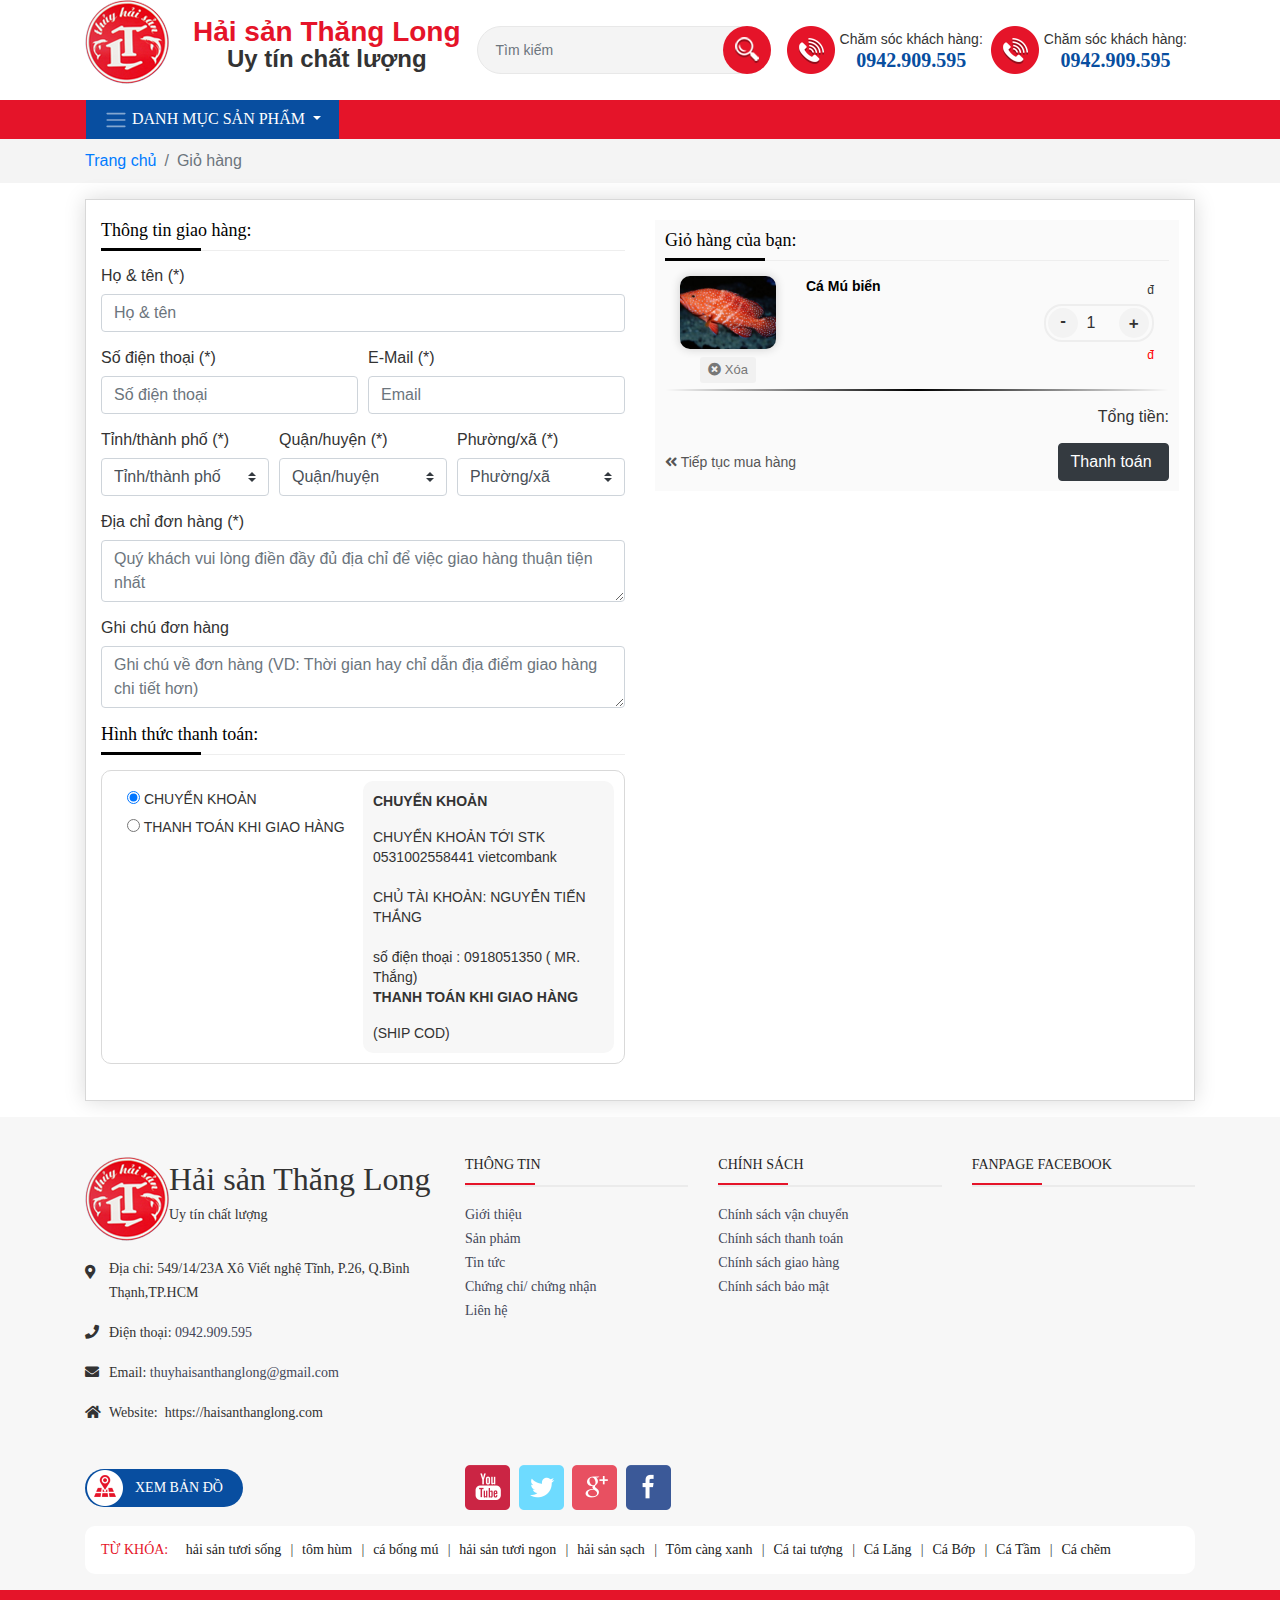
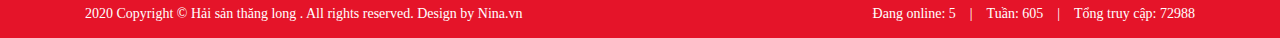
==== commit a57a8c7c: "update" ====
--- a/haisanthanglong_new/cart.html
+++ b/haisanthanglong_new/cart.html
@@ -49,40 +49,46 @@
 
     <!-- HEADER -->
     <header>
-        <div class="header_2">
-            <div class="container">
-                <div class="row">
-                    <div class="col-md-12">
-                        <div class="d-flex align-items-center">
-                            <div class="d-flex align-items-center mb-3">
-                                <div class="logo">
-                                    <a href="index.html"><img src="assets/images/header/logo.png" alt="" class="img-fluid"></a>
-                                </div>
-                                <div class="web-title-block">
-                                    <h2 class="web-title">Hải sản Thăng Long</h2>
-                                    <p>Uy tín chất lượng</p>
-                                </div>
-                            </div>
-
-                            <div class=" px-3">
-                                <div class="search-block">
-                                    <form action="search.php" class="my-2 my-lg-0">
-                                        <div class="form-group">
-                                            <input class="form-control input-search mr-sm-2 w-100" type="search" placeholder="Tìm kiếm" name=q value="">
-                                            <button type="submit" class="btn-search  my-sm-0"><i class="fa fa-search fa-fw"></i></button>
-                                        </div>
-                                    </form>
-                                </div>
-                            </div>
-                            <div class="contact_1">
-                                <img src="assets/images/header/hotline.png" alt="" class="img-fluid">
-                                <p>Chăm sóc khách hàng:<span> 0942.909.595</span></p>
-                            </div>
-                            <div class="contact_1">
-                                <img src="assets/images/header/hotline.png" alt="" class="img-fluid">
-                                <p>Chăm sóc khách hàng:<span> 0918.051.350</span></p>
-                            </div>
-                        </div>
+        <div class="container">
+            <div class="row">
+                <div class="col-md-12">
+                    <div class="d-flex align-items-center">
+                        <div class="d-flex align-items-center mb-3">
+                            <div class="logo">
+                                <a href="index.html"><img src="assets/images/header/logo.png" alt="" class="img-fluid"></a>
+                            </div>
+                            <div class="web-title-block">
+                                <h2 class="web-title">Hải sản Thăng Long</h2>
+                                <p>Uy tín chất lượng</p>
+                            </div>
+                        </div>
+
+                        <div class="flex-fill px-3">
+                            <div class="search-block">
+                                <form action="search.html" class="my-2 my-lg-0">
+                                    <div class="form-group">
+                                        <input class="form-control input-search mr-sm-2 w-100" type="search" placeholder="Tìm kiếm" name=q value="">
+                                        <button type="submit" class="btn-search my-sm-0"><i class="fa fa-search fa-fw"></i></button>
+                                    </div>
+                                </form>
+                            </div>
+                        </div>
+
+                        <div class="header-contact d-flex align-items-center text-center">
+                            <img src="assets/images/header/hotline.png" alt="" class="img-fluid">
+                            <p>
+                                Chăm sóc khách hàng:<br>
+                                <span> 0942.909.595</span>
+                            </p>
+                        </div>
+                        <div class="header-contact d-flex align-items-center text-center">
+                            <img src="assets/images/header/hotline.png" alt="" class="img-fluid">
+                            <p>
+                                Chăm sóc khách hàng:<br>
+                                <span> 0942.909.595</span>
+                            </p>
+                        </div>
+                        
                     </div>
                 </div>
             </div>
@@ -222,79 +228,81 @@
 
             <div class="wrap-cart">
 
-                <div class="col-lg-6">
-                    <div class="bottom-cart thanhtoan_left">
+                <div class="row">
+
+                    <div class="col-lg-6 order-2 order-md-1 mb-3">
+                        
                         <div class="section-cart">
 
-                            <p class="titletht">Thông tin giao hàng:</p>
+                            <p class="block-title">Thông tin giao hàng:</p>
                             <div class="information-cart">
-                                <div class="input-cart input-field">
-                                    <label>Họ &amp; tên (<span>*</span>)</label>
-                                    <input type="text" class="form-control" id="ten" name="ten" placeholder="Họ tên" required="">
-                                    <div class="invalid-feedback">Vui lòng nhập họ và tên</div>
-                                </div>
-                                <div class="input-double-cart flex_row">
-                                    <div class="input-cart input-field">
-                                        <label>Số điện thoại (<span>*</span>)</label>
-                                        <input type="number" class="form-control" id="dienthoai" name="dienthoai" placeholder="Số điện thoại" required="">
-                                        <div class="invalid-feedback">Vui lòng nhập số điện thoại</div>
-                                    </div>
-                                    <div class="input-cart input-field">
-                                        <label>E-Mail (<span>*</span>)</label>
-                                        <input type="email" class="form-control" id="email" name="email" placeholder="Email" required="">
-                                        <div class="invalid-feedback">Vui lòng nhập địa chỉ email</div>
-                                    </div>
-                                </div>
-                                <div class="input-triple-cart flex_row">
-                                    <div class="input-cart input-field">
-                                        <label>Tỉnh/thành phố (<span>*</span>)</label>
-                                        <select class="select-city-cart custom-select" required="" id="city" name="city">
+                                <div class="form-group">
+                                    <label for="Custome_Name">Họ &amp; tên (<span>*</span>)</label>
+                                    <input type="text" class="form-control" id="Custome_Name" name="Custome_Name" placeholder="Họ &amp; tên" required>
+                                    <!-- <div class="invalid-feedback">Vui lòng nhập họ và tên</div> -->
+                                </div>
+                                <div class="form-group form-row">
+                                    <div class="col">
+                                        <label for="Custome_Mobile">Số điện thoại (<span>*</span>)</label>
+                                        <input type="number" class="form-control" id="Custome_Mobile" name="Custome_Mobile" placeholder="Số điện thoại" required>
+                                        <!-- <div class="invalid-feedback">Vui lòng nhập số điện thoại</div> -->
+                                    </div>
+                                    <div class="col">
+                                        <label for="Custome_Email">E-Mail (<span>*</span>)</label>
+                                        <input type="Custome_Email" class="form-control" id="Custome_Email" name="Custome_Email" placeholder="Email" required>
+                                        <!-- <div class="invalid-feedback">Vui lòng nhập địa chỉ email</div> -->
+                                    </div>
+                                </div>
+                                <div class="form-group form-row">
+                                    <div class="col">
+                                        <label for="city">Tỉnh/thành phố (<span>*</span>)</label>
+                                        <select class="select-city-cart custom-select" id="city" name="city" required>
                                             <option value="">Tỉnh/thành phố</option>
                                             <option value="1">Thành phố Hà Nội</option>
                                             <option value="2">Tỉnh Hà Giang</option>
                                         </select>
-                                        <div class="invalid-feedback">Vui lòng chọn tỉnh thành</div>
-                                    </div>
-                                    <div class="input-cart input-field">
-                                        <label>Quận/huyện (<span>*</span>)</label>
-                                        <select class="select-district-cart select-district custom-select" required="" id="district" name="district">
+                                        <!-- <div class="invalid-feedback">Vui lòng chọn tỉnh thành</div> -->
+                                    </div>
+                                    <div class="col">
+                                        <label for="district">Quận/huyện (<span>*</span>)</label>
+                                        <select class="select-district-cart select-district custom-select" required id="district" name="district">
                                             <option value="">Quận/huyện</option>
                                         </select>
-                                        <div class="invalid-feedback">Vui lòng chọn quận huyện</div>
-                                    </div>
-                                    <div class="input-cart input-field">
-                                        <label>Phường/xã (<span>*</span>)</label>
-                                        <select class="select-wards-cart select-wards custom-select" required="" id="wards" name="wards">
+                                        <!-- <div class="invalid-feedback">Vui lòng chọn quận huyện</div> -->
+                                    </div>
+                                    <div class="col">
+                                        <label for="wards">Phường/xã (<span>*</span>)</label>
+                                        <select class="select-wards-cart select-wards custom-select" required id="wards" name="wards">
                                             <option value="">Phường/xã</option>
                                         </select>
-                                        <div class="invalid-feedback">Vui lòng chọn phường xã</div>
-                                    </div>
-                                </div>
-                                <div class="input-cart input-field">
-                                    <label>Địa chỉ đơn hàng (<span>*</span>)</label>
-                                    <textarea required="" class="form-control" id="diachi" name="diachi" placeholder="Quý khách vui lòng điền đầy đủ địa chỉ để việc giao hàng thuận tiện nhất"></textarea>
-                                    <div class="invalid-feedback">Vui lòng nhập địa chỉ</div>
-                                </div>
-                                <div class="input-cart input-field">
-                                    <label>Ghi chú đơn hàng</label>
-                                    <textarea class="form-control" id="yeucaukhac" name="yeucaukhac" placeholder="Ghi chú về đơn hàng (VD: Thời gian hay chỉ dẫn địa điểm giao hàng chi tiết hơn)"></textarea>
-                                </div>
-                            </div>
-                            <p class="titletht">Hình thức thanh toán:</p>
-                            <div class="payment_bg flex">
-                                <div class="payment_bg_left">
+                                        <!-- <div class="invalid-feedback">Vui lòng chọn phường xã</div> -->
+                                    </div>
+                                </div>
+                                <div class="form-group">
+                                    <label for="Custome_Address">Địa chỉ đơn hàng (<span>*</span>)</label>
+                                    <textarea class="form-control" id="Custome_Address" name="Custome_Address" placeholder="Quý khách vui lòng điền đầy đủ địa chỉ để việc giao hàng thuận tiện nhất" required></textarea>
+                                    <!-- <div class="invalid-feedback">Vui lòng nhập địa chỉ</div> -->
+                                </div>
+                                <div class="form-group">
+                                    <label for="Custome_Message">Ghi chú đơn hàng</label>
+                                    <textarea class="form-control" id="Custome_Message" name="Custome_Message" placeholder="Ghi chú về đơn hàng (VD: Thời gian hay chỉ dẫn địa điểm giao hàng chi tiết hơn)"></textarea>
+                                </div>
+                            </div>
+                            <p class="block-title">Hình thức thanh toán:</p>
+                            <div class="payment-block d-flex flex-column flex-md-row">
+                                <div class="col-12 col-md-6 payment-block-left pt-md-2">
                                     <div class="radio">
                                         <label>
-                                            <input type="radio" name="payments" id="optionsRadios1" value="18" checked="">
-                                            CHUYỂN KHOẢN </label>
+                                            <input type="radio" name="payments" id="payway1" value="1" checked=""> CHUYỂN KHOẢN
+                                        </label>
                                     </div>
                                     <div class="radio">
                                         <label>
-                                            <input type="radio" name="payments" id="optionsRadios1" value="17">
-                                            THANH TOÁN KHI GIAO HÀNG </label>
-                                    </div>
-                                </div>
-                                <div class="desc payment_bg_right">
+                                            <input type="radio" name="payments" id="payway2" value="0"> THANH TOÁN KHI GIAO HÀNG
+                                        </label>
+                                    </div>
+                                </div>
+                                <div class="col-12 col-md-6 payment-block-right">
                                     <div class="desc-payments desc-18 ">
                                         <p><strong>CHUYỂN KHOẢN</strong></p>
                                         CHUYỂN KHOẢN TỚI STK 0531002558441 vietcombank <br><br>CHỦ TÀI KHOẢN: NGUYỄN TIẾN THẮNG <br><br>số điện thoại : 0918051350 ( MR. Thắng)
@@ -306,72 +314,62 @@
                                 </div>
                             </div>
                         </div>
-                    </div>
-                </div>
-
-                <div class="col-lg-6">
-                    <div class="top-cart thanhtoan_right">
-                        <p class="titletht">Giỏ hàng của bạn:</p>
-                        <div class="list-procart">
-                            <div class="procart procart-f899139df5e1059396431415e770c6dd flex pay_cart">
-                                <div class="pic-procart pay_cart_left">
-                                    <div class="pay_cart_img">
-                                        <a class="text-decoration-none" href="ca-mu-bien" target="_blank" title="Cá Mú biển">
-                                            <img src="thumbs/85x85x1/upload/product/ca-bong-mu-8709.jpg" alt="Cá Mú biển">
+                    
+                    </div>
+
+                    <div class="col-lg-6 order-1 order-md-2 mb-3">
+                        
+                        <div class="cart-items">
+                            <p class="block-title">Giỏ hàng của bạn:</p>
+                            
+                            <div class="d-flex flex-row pay-cart mb-3">
+                                <div class="col-md-3 cart-img text-center">
+                                    <a href="#" target="_blank" title="Cá Mú biển">
+                                        <img src="assets/images/product1.jpg" alt="Cá Mú biển" class="img-fluid d-block">
+                                    </a>
+                                    <div class="d-block my-2">
+                                        <a class="del-item">
+                                            <i class="fa fa-times-circle"></i> Xóa
                                         </a>
                                     </div>
-                                    <div class="pay_cart_del">
-                                        <a class="del-procart text-decoration-none" data-code="f899139df5e1059396431415e770c6dd">
-                                            <i class="fa fa-times-circle"></i>
-                                            <span>Xóa</span>
-                                        </a>
-                                    </div>
-                                </div>
-                                <div class="info-procart pay_cart_center">
-                                    <h3 class="name-procart"><a class="text-decoration-none" href="ca-mu-bien" target="_blank" title="Cá Mú biển">Cá Mú biển</a></h3>
-                                    <div class="properties-procart">
-                                    </div>
-                                </div>
-                                <div class="pay_cart_right">
-                                    <div class="pay_cart_price_item">
-                                        <span class="giasp-f899139df5e1059396431415e770c6dd"></span> <sup>đ</sup>
-                                    </div>
-                                    <div class="quantity-procart product-qty">
-                                        <div class="quantity-counter-procart quantity-counter-procart-f899139df5e1059396431415e770c6dd flex">
-                                            <span class="counter-procart-minus counter-procart">-</span>
-                                            <input type="number" class="quantity-procat" min="1" value="1" data-pid="1" data-code="f899139df5e1059396431415e770c6dd">
-                                            <span class="counter-procart-plus counter-procart">+</span>
+                                </div>
+                                <div class="col-md-5 cart-info">
+                                    <a class="text-decoration-none" href="ca-mu-bien" target="_blank" title="Cá Mú biển">Cá Mú biển</a>
+                                </div>
+                                <div class="col-md-4  text-right">
+                                    <div class="d-block"><sub>đ</sub></div>
+                                    <div class="cart-price">
+                                        <div class="quantity-counter d-flex">
+                                            <span class="counter-procart counter-minus">-</span>
+                                            <input type="number" class="quantity-procat" min="1" value="1" data-pid="3">
+                                            <span class="counter-procart counter-plus">+</span>
                                         </div>
                                     </div>
-                                    <div class="clearfix"></div>
-                                    <div class="pay_cart_price ">
-                                        <span class="pay_cart_price-f899139df5e1059396431415e770c6dd"></span> <sup>đ</sup>
-                                    </div>
-                                </div>
-                            </div>
-                        </div>
-
-                        <div class="money-procart">
-                            <div class="total-procart flex">
-                                Tổng tiền:
+                                    <div class="d-block text-red"><sup>đ</sup></div>
+                                </div>
+                            </div>
+
+                            <div class="total-cart">
+                                <p class="text-right">Tổng tiền:</p>
                                 <p class="total-price load-price-total"></p>
-                            </div>
-                            <input type="hidden" class="price-temp" name="price-temp" value="0">
-                            <input type="hidden" class="price-ship" name="price-ship">
-                            <input type="hidden" class="price-total" name="price-total" value="0">
-
-                            <div class="btndathang_ord flex">
-                                <a href="san-pham" class="buymore-cart text-decoration-none" title="Tiếp tục mua hàng">
-                                    <i class="fa fa-angle-double-left"></i>
-                                    <span>Tiếp tục mua hàng</span>
-                                </a>
-                                <input type="submit" class="btn-cart" name="thanhtoan" value="Thanh toán ">
-                            </div>
-                        </div>
-                    </div>
-                </div>
-
-                
+
+                                <input type="hidden" class="price-temp" name="price-temp" value="0">
+                                <input type="hidden" class="price-ship" name="price-ship">
+                                <input type="hidden" class="price-total" name="price-total" value="0">
+
+                                <div class="d-flex align-items-center justify-content-between">
+                                    <a href="product_list.html" class="buy-more" title="Tiếp tục mua hàng">
+                                        <i class="fa fa-angle-double-left"></i>
+                                        <span>Tiếp tục mua hàng</span>
+                                    </a>
+                                    <input type="submit" class="btn btn-dark btn-cart" name="thanhtoan" value="Thanh toán ">
+                                </div>
+                            </div>
+                        </div>
+                    
+                    </div>
+
+                </div>
                 
                 
             </div>
@@ -533,6 +531,84 @@
 
             return false;
         });
+
+        $("body").on("click", ".counter-procart", function() {
+            var $button = $(this);
+            var input = $button.parent().find("input");
+            var id = input.data('pid');
+            var code = input.data('code');
+            var oldValue = $button.parent().find("input").val();
+            if ($button.text() == "+") quantity = parseFloat(oldValue) + 1;
+            else if (oldValue > 1) quantity = parseFloat(oldValue) - 1;
+            $button.parent().find("input").val(quantity);
+            update_cart(id, code, quantity);
+        });
+
+        $("body").on("change", "input.quantity-procat", function() {
+            var quantity = $(this).val();
+            var id = $(this).data("pid");
+            var code = $(this).data("code");
+            update_cart(id, code, quantity);
+        });
+
+        // $("body").on("click", ".del-procart", function() {
+        //     if (confirm(LANG['delete_product_from_cart'])) {
+        //         var code = $(this).data("code");
+        //         var ship = $(".price-ship").val();
+        //         $.ajax({
+        //             type: "POST",
+        //             url: 'ajax/ajax_cart.php',
+        //             dataType: 'json',
+        //             data: {
+        //                 cmd: 'delete-cart',
+        //                 code: code,
+        //                 ship: ship
+        //             },
+        //             success: function(result) {
+        //                 $('.count-cart').html(result.max);
+        //                 if (result.max) {
+        //                     $('.price-temp').val(result.temp);
+        //                     $('.load-price-temp').html(result.tempText);
+        //                     $('.price-total').val(result.total);
+        //                     $('.load-price-total').html(result.totalText);
+        //                     $(".procart-" + code).remove();
+        //                 } else {
+        //                     $(".wrap-cart").html('<a href="" class="empty-cart text-decoration-none"><i class="fa fa-cart-arrow-down"></i><p>' + LANG['no_products_in_cart'] + '</p><span>' + LANG['back_to_home'] + '</span></a>');
+        //                 }
+        //             }
+        //         });
+        //     }
+        // });
+
+        function update_cart(id = 0, code = '', quantity = 1) {
+            if (id) {
+                var ship = $(".price-ship").val();
+                $.ajax({
+                    type: "POST",
+                    url: "ajax/ajax_cart.php",
+                    dataType: 'json',
+                    data: {
+                        cmd: 'update-cart',
+                        id: id,
+                        code: code,
+                        quantity: quantity,
+                        ship: ship
+                    },
+                    success: function(result) {
+                        if (result) {
+                            $('.load-price-' + code).html(result.gia);
+                            $('.load-price-new-' + code).html(result.giamoi);
+                            $('.price-temp').val(result.temp);
+                            $('.giasp-' + code).html(result.giasp);
+                            $('.load-price-temp').html(result.tempText);
+                            $('.pay_cart_price-' + code).html(result.giamoi);
+                            $('.price-total').val(result.total);
+                            $('.load-price-total').html(result.totalText);
+                        }
+                    }
+                });
+            }
+        }
     </script>
 
     <!-- END JS LIB -->
--- a/haisanthanglong_new/assets/css/style.css
+++ b/haisanthanglong_new/assets/css/style.css
@@ -41,7 +41,7 @@
 .main-bg-color, .main-menu {
   background-color: var(--main-bg-color); }
 
-.bg-white, body, .product-list, .product-list .product-list-item, .contact-page .block {
+.bg-white, body, .product-list, .product-list .product-list-item {
   background-color: #fff; }
 
 .cat-link-style, .main-menu .drop-menu-top .dropdown-menu .dropdown-item {
@@ -66,18 +66,32 @@
     header .search-block .form-group {
       margin-bottom: 0; }
     header .search-block .input-search {
-      background-color: #F5F5F5; }
+      width: 100%;
+      height: 48px;
+      outline: none;
+      padding: 0;
+      border: 1px solid #e8e8e8;
+      background: #f4f4f4;
+      text-indent: 18px;
+      border-radius: 25px;
+      color: #818181;
+      font-size: 14px; }
     header .search-block .btn-search {
-      background-color: #1435C3;
-      color: #fff;
+      width: 48px;
+      height: 48px;
+      border-radius: 50%;
+      border: 1px solid;
+      line-height: 35px;
+      cursor: pointer;
+      text-align: center;
+      color: transparent;
+      font-size: 16px;
       position: absolute;
-      top: 0px;
-      right: 0;
-      border: 0;
-      height: 37px;
-      padding: 0 9px;
-      margin-right: 1px;
-      border-radius: 4px; }
+      right: 0px;
+      top: 0;
+      bottom: 0;
+      margin: auto;
+      background: #e51429 url(../images/header/search.png) center no-repeat; }
   header .logo {
     width: 100px; }
   header h1 {
@@ -87,6 +101,30 @@
     text-transform: uppercase; }
   header a {
     color: #fff; }
+  header .web-title-block {
+    margin-left: .5rem;
+    text-align: center; }
+    header .web-title-block .web-title {
+      font-size: 1.75rem;
+      font-weight: 700;
+      color: #e51429;
+      margin-bottom: 0; }
+    header .web-title-block p {
+      font-size: 1.5rem;
+      font-weight: 700;
+      margin-bottom: 0; }
+  header .header-contact {
+    margin-right: .5rem;
+    font-size: 14px; }
+    header .header-contact img {
+      margin-right: 5px; }
+    header .header-contact p {
+      margin-bottom: 0; }
+    header .header-contact span {
+      display: block;
+      color: #084ea0;
+      font: 20px RobotoBold;
+      font-weight: bold; }
 
 /*MENU*/
 .main-menu {
@@ -386,15 +424,9 @@
     font: 14px RobotoRegular;
     color: #084ea0; }
   .product-list .block .block-title:after {
-    position: absolute;
-    content: '';
-    left: 0;
     right: 0;
-    bottom: 0;
-    width: 70px;
-    height: 2px;
-    background: #e51429;
-    margin: 0 auto; }
+    margin: 0 auto;
+    background: #e51429; }
 
 /*END PRODUCT LIST*/
 /*PRODUCT DETAIL*/
@@ -494,15 +526,9 @@
     font: 14px RobotoRegular;
     color: #084ea0; }
   .post-list .block .block-title:after {
-    position: absolute;
-    content: '';
-    left: 0;
     right: 0;
-    bottom: 0;
-    width: 70px;
-    height: 2px;
-    background: #e51429;
-    margin: 0 auto; }
+    margin: 0 auto;
+    background: #e51429; }
 .post-list .post-list-item {
   margin-bottom: 1rem; }
   .post-list .post-list-item figure {
@@ -544,15 +570,9 @@
     font: 14px RobotoRegular;
     color: #084ea0; }
   .post-detail .block .block-title:after {
-    position: absolute;
-    content: '';
-    left: 0;
     right: 0;
-    bottom: 0;
-    width: 70px;
-    height: 2px;
-    background: #e51429;
-    margin: 0 auto; }
+    margin: 0 auto;
+    background: #e51429; }
 .post-detail .social {
   padding: 15px 10px 10px 10px;
   line-height: normal;
@@ -581,7 +601,7 @@
   background: #ffffff;
   border: 1px solid #d8d8d8;
   box-shadow: 0 0 20px rgba(0, 0, 0, 0.15); }
-  .wrap-cart .titletht {
+  .wrap-cart .block-title {
     font-family: QuickSandBold;
     color: black;
     border-bottom: 1px solid #EEEEEE;
@@ -589,7 +609,7 @@
     padding-bottom: 10px;
     margin-bottom: 15px;
     font-size: 18px; }
-    .wrap-cart .titletht:after {
+    .wrap-cart .block-title:after {
       position: absolute;
       content: '';
       bottom: -1px;
@@ -597,97 +617,121 @@
       width: 100px;
       height: 3px;
       background: #000; }
+  .wrap-cart .payment-block {
+    font-size: 14px;
+    border: 1px solid #d9d9d9;
+    border-radius: 10px;
+    padding: 10px; }
+    .wrap-cart .payment-block .payment-block-right {
+      padding: 10px;
+      background: #f7f7f7;
+      border-radius: 10px; }
+  .wrap-cart .cart-items {
+    padding: 10px;
+    background: #FAFAFA; }
+    .wrap-cart .cart-items .cart-img img {
+      border-radius: 10px;
+      box-shadow: 0px 0px 10px #ccc; }
+    .wrap-cart .cart-items .cart-img .del-item {
+      background: #f1f1f1;
+      display: inline-block;
+      font-size: 13px;
+      color: #777;
+      border-radius: 3px;
+      padding: 3px 8px;
+      cursor: pointer; }
+      .wrap-cart .cart-items .cart-img .del-item:hover {
+        color: #fff;
+        background: #000; }
+    .wrap-cart .cart-items .cart-info a {
+      font-size: 14px;
+      color: #000;
+      display: block;
+      font-weight: 700; }
+    .wrap-cart .cart-items .pay-cart {
+      align-items: flex-start;
+      margin: 0 0 10px 0;
+      position: relative; }
+      .wrap-cart .cart-items .pay-cart:after {
+        position: absolute;
+        content: '';
+        left: 0;
+        right: 0;
+        bottom: 0;
+        width: 100%;
+        height: 2px;
+        background: linear-gradient(to right, transparent 0%, #000 50%, transparent 100%); }
+    .wrap-cart .cart-items .cart-price {
+      margin: 8px 0;
+      justify-content: flex-end;
+      display: inline-block; }
+      .wrap-cart .cart-items .cart-price .quantity-counter {
+        line-height: normal;
+        text-align: center;
+        width: 110px;
+        border: 2px solid #eee;
+        border-radius: 18px;
+        padding: 2px; }
+        .wrap-cart .cart-items .cart-price .quantity-counter .counter-procart {
+          border: 0px;
+          outline: none;
+          border-radius: 50%; }
+        .wrap-cart .cart-items .cart-price .quantity-counter span {
+          background-color: #f3f3f3;
+          transition: color 300ms ease-in-out 0s, background-color 300ms ease-in-out 0s, background-position 300ms ease-in-out 0s;
+          color: #333;
+          padding: 8px 0px 10px;
+          cursor: pointer;
+          width: 30px;
+          height: 30px;
+          line-height: 10px;
+          font-size: 17px;
+          font-weight: 600;
+          text-align: center; }
+          .wrap-cart .cart-items .cart-price .quantity-counter span:hover {
+            color: #fff;
+            background: #000; }
+        .wrap-cart .cart-items .cart-price .quantity-counter .quantity-procat {
+          width: 40%;
+          box-sizing: border-box;
+          border: 0px;
+          outline: none;
+          box-shadow: none;
+          padding: 0px;
+          color: #333;
+          text-align: center;
+          background: transparent; }
+        .wrap-cart .cart-items .cart-price .quantity-counter span.counter-plus {
+          line-height: 15px; }
+    .wrap-cart .cart-items .total-cart .buy-more {
+      color: #555;
+      font-size: 14px; }
 
 /*END CART*/
 /*CONTACT*/
-.contact-page .row-divine:not(:last-child) {
-  border-bottom: 1px solid #ebebeb;
-  padding-bottom: 20px; }
-.contact-page .row-divine:not(:first-child) {
-  padding-top: 10px; }
-.contact-page .block {
-  border-radius: 10px;
-  -webkit-box-shadow: 0 0 5px #999;
-  box-shadow: 0 0 5px #999; }
-  .contact-page .block img {
-    border-radius: 6px; }
-  .contact-page .block .contact-title {
-    color: #d42333;
-    font-size: 1rem;
-    font-weight: 600;
-    margin-bottom: 7px; }
-  .contact-page .block .contact-title-bn {
-    font-weight: 600;
-    margin-bottom: 10px; }
-  .contact-page .block iframe {
-    border: 0;
-    border-radius: 6px; }
-  .contact-page .block .contact-map-block {
-    position: relative;
-    display: block;
-    height: 300px;
-    width: 100%;
-    margin-top: 5px; }
-    .contact-page .block .contact-map-block img {
-      height: 100%; }
-    .contact-page .block .contact-map-block > span {
-      position: absolute;
-      top: 0;
-      bottom: 0;
-      left: 0;
-      right: 0;
-      background-color: rgba(0, 0, 0, 0);
-      color: transparent;
-      -webkit-transition: 0.5s;
-      transition: 0.5s;
-      border-radius: 4px;
-      text-align: center;
-      padding-top: 25%;
-      font-size: 18px; }
-      .contact-page .block .contact-map-block > span:hover {
-        background-color: rgba(0, 0, 0, 0.5);
-        color: white; }
-  .contact-page .block .company-title {
-    color: #2d3877;
-    margin-bottom: 10px; }
-.contact-page .showroom h2 {
-  font-size: 2rem;
-  margin: 1rem 0; }
-.contact-page .showroom p {
-  margin-bottom: 0;
-  font-weight: 500; }
-.contact-page .showroom .store-block {
-  border-bottom: 1px solid #ebebeb;
-  padding: 1rem; }
-  .contact-page .showroom .store-block:nth-child(odd) {
-    border-right: 1px solid #ebebeb; }
-  .contact-page .showroom .store-block .store-title span {
-    display: inline-block;
-    color: #fff;
-    background: #2d3877;
-    border-radius: 50%;
-    width: 35px;
-    min-width: 35px;
-    height: 35px;
-    min-height: 35px;
-    line-height: 35px;
-    text-align: center;
-    margin: 0 5px 10px 0; }
+.contact-page .block .block-title {
+  border-bottom: none; }
+  .contact-page .block .block-title h1 {
+    font: 1.5rem SVNAvoBold;
+    margin-bottom: 0;
+    font-weight: 700;
+    color: #252525; }
+  .contact-page .block .block-title a {
+    font: 14px RobotoRegular;
+    color: #084ea0; }
+  .contact-page .block .block-title:after {
+    right: 0;
+    margin: 0 auto;
+    background: #e51429; }
+.contact-page .information-contact input, .contact-page .information-contact textarea {
+  border: 1px solid #b19a6f;
+  background: #f5f5f5; }
+.contact-page .information-contact .btn-secondary {
+  background-color: var(--sub-bg-color);
+  width: 120px;
+  height: 40px; }
 
 /*END CONTACT*/
-.web-title-block {
-  margin-left: .5rem;
-  text-align: center; }
-  .web-title-block .web-title {
-    font-size: 1.75rem;
-    font-weight: 700;
-    color: #e51429;
-    margin-bottom: 0; }
-  .web-title-block p {
-    font-size: 1.5rem;
-    font-weight: 700;
-    margin-bottom: 0; }
-
 /*FOOTER*/
 footer {
   background-color: #f7f7f7;
